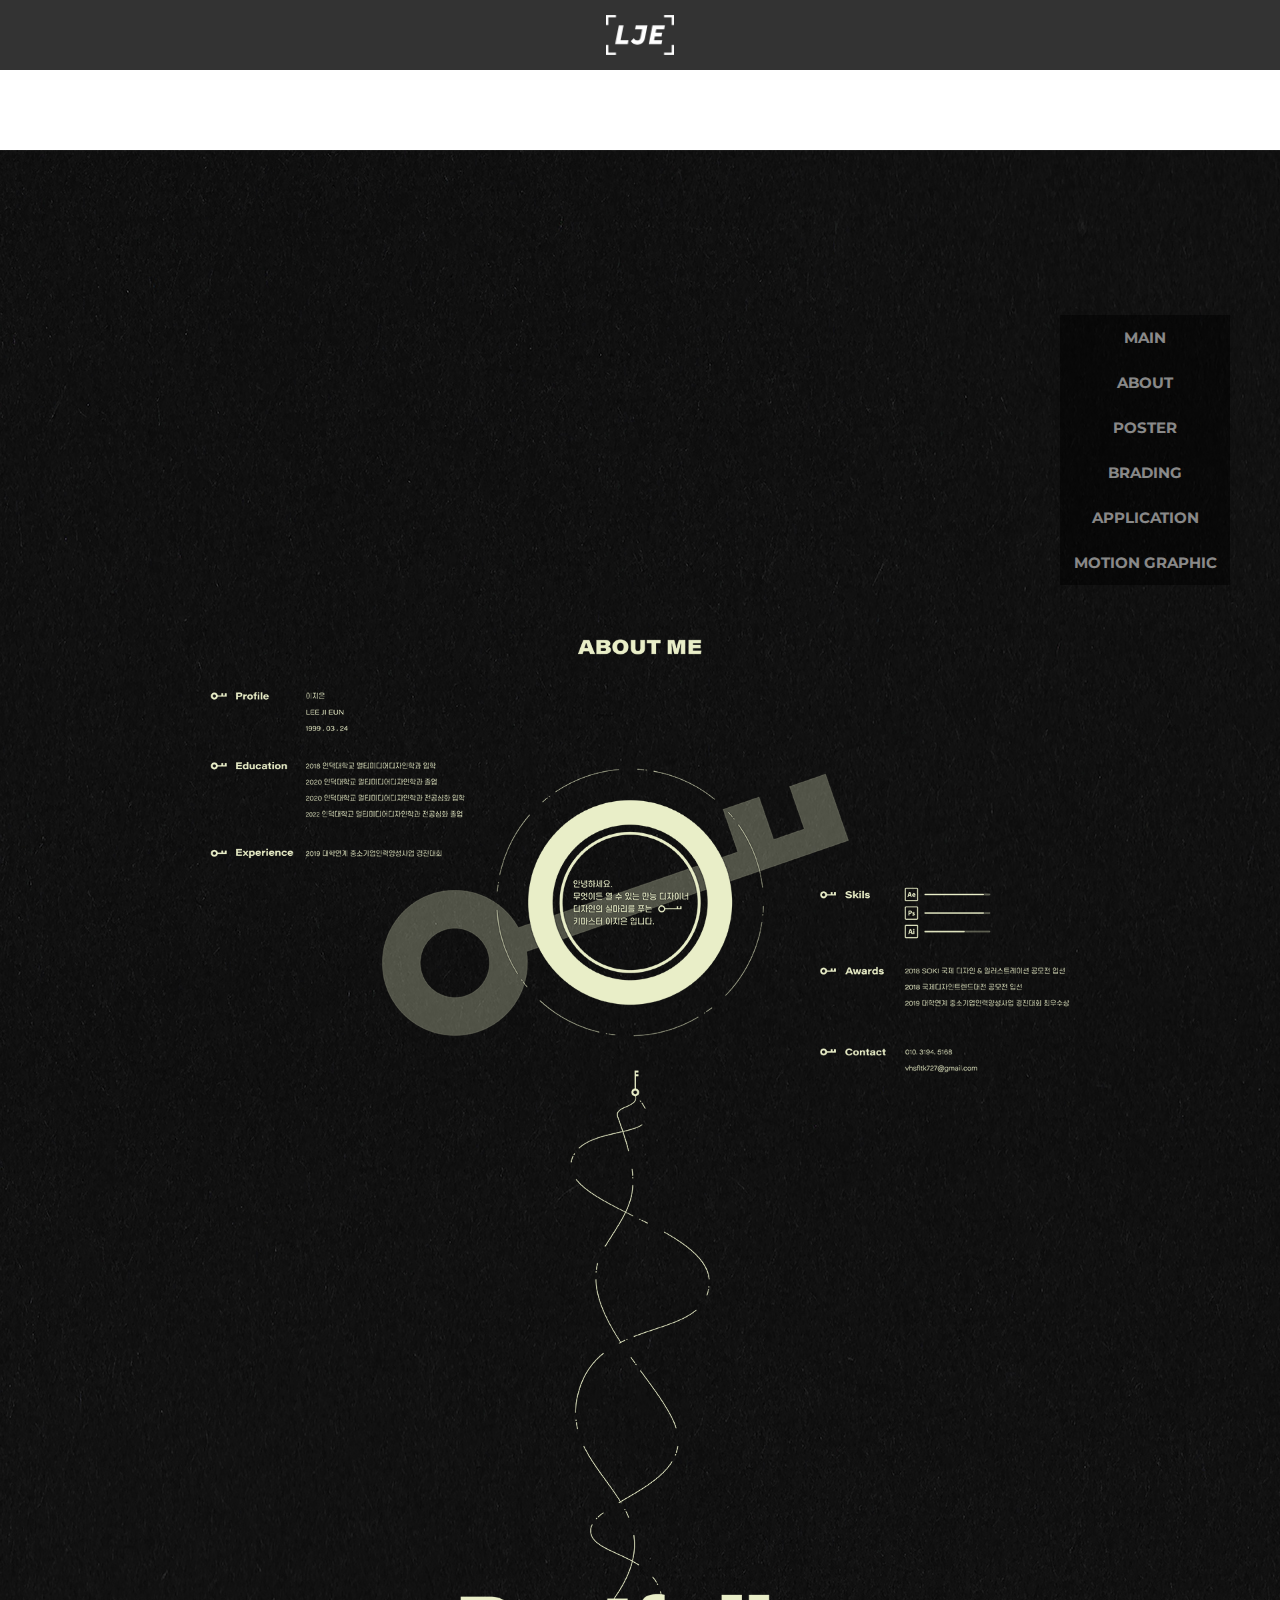
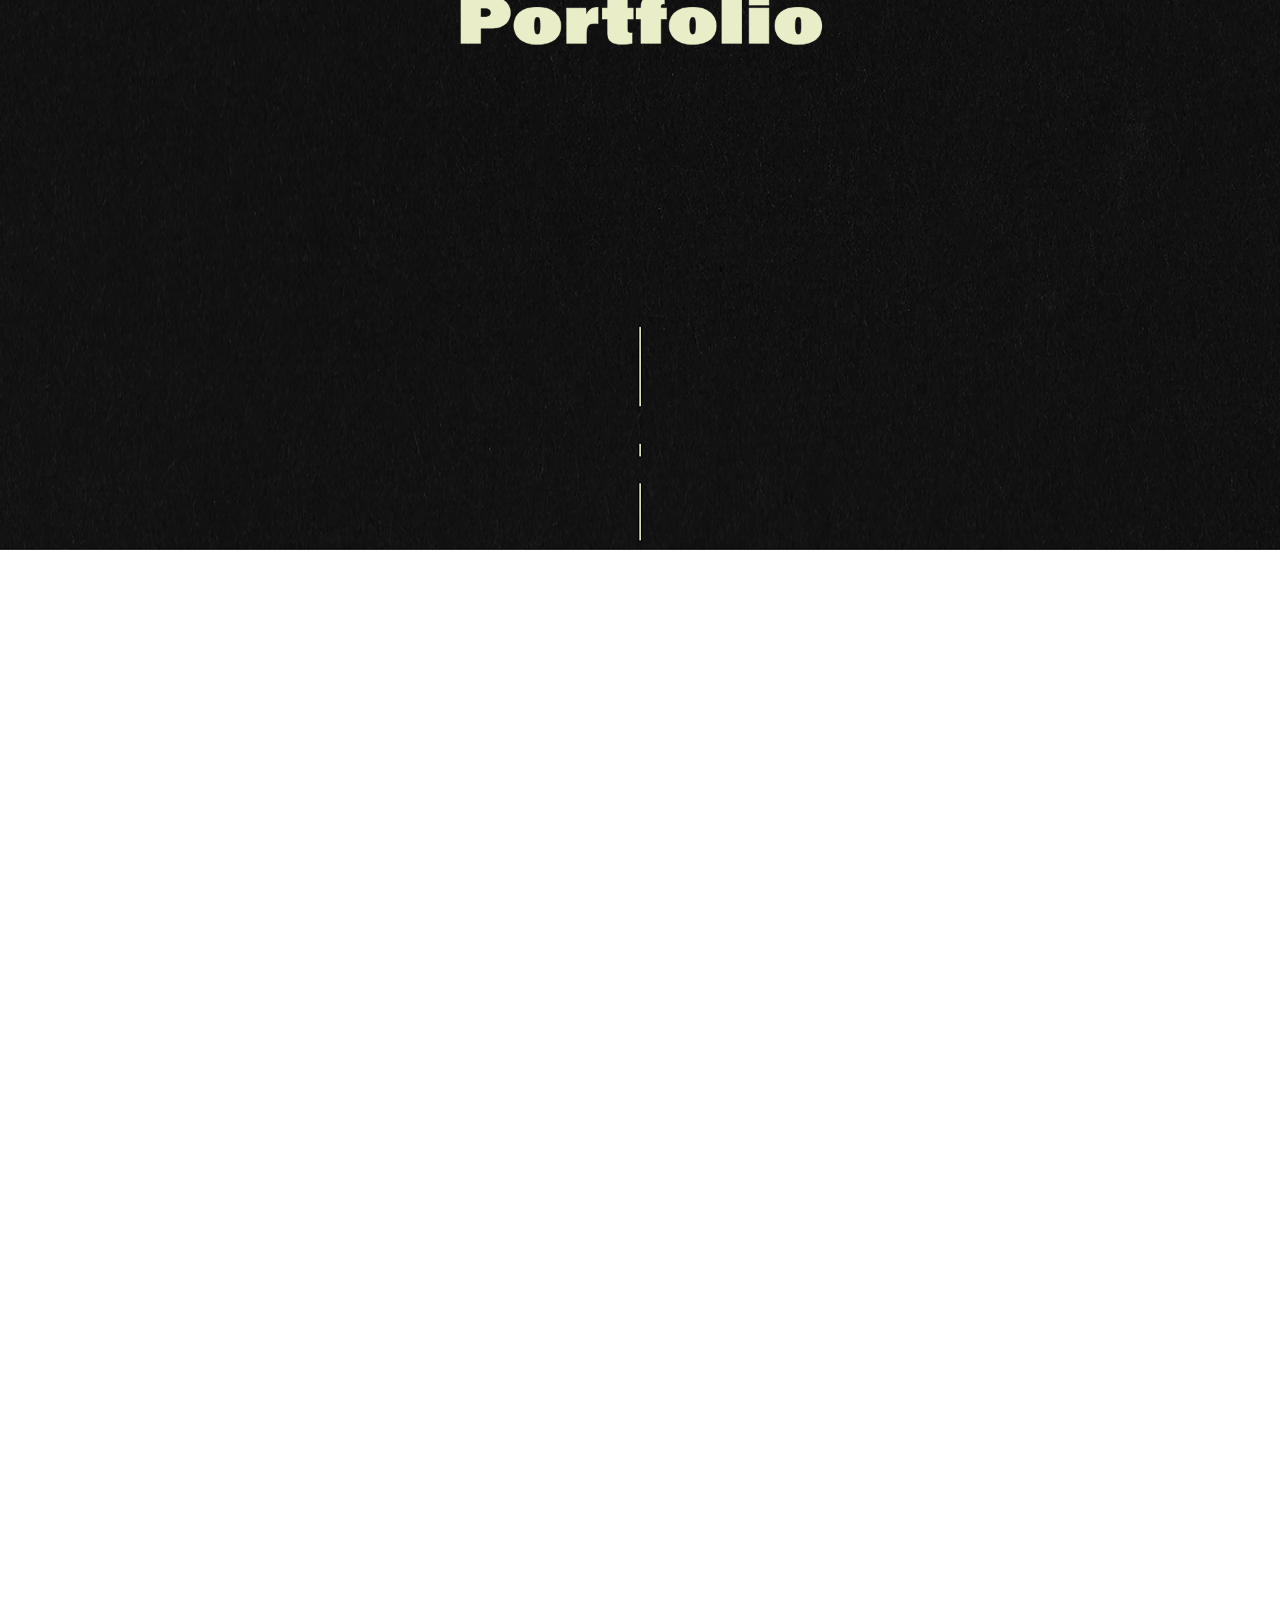
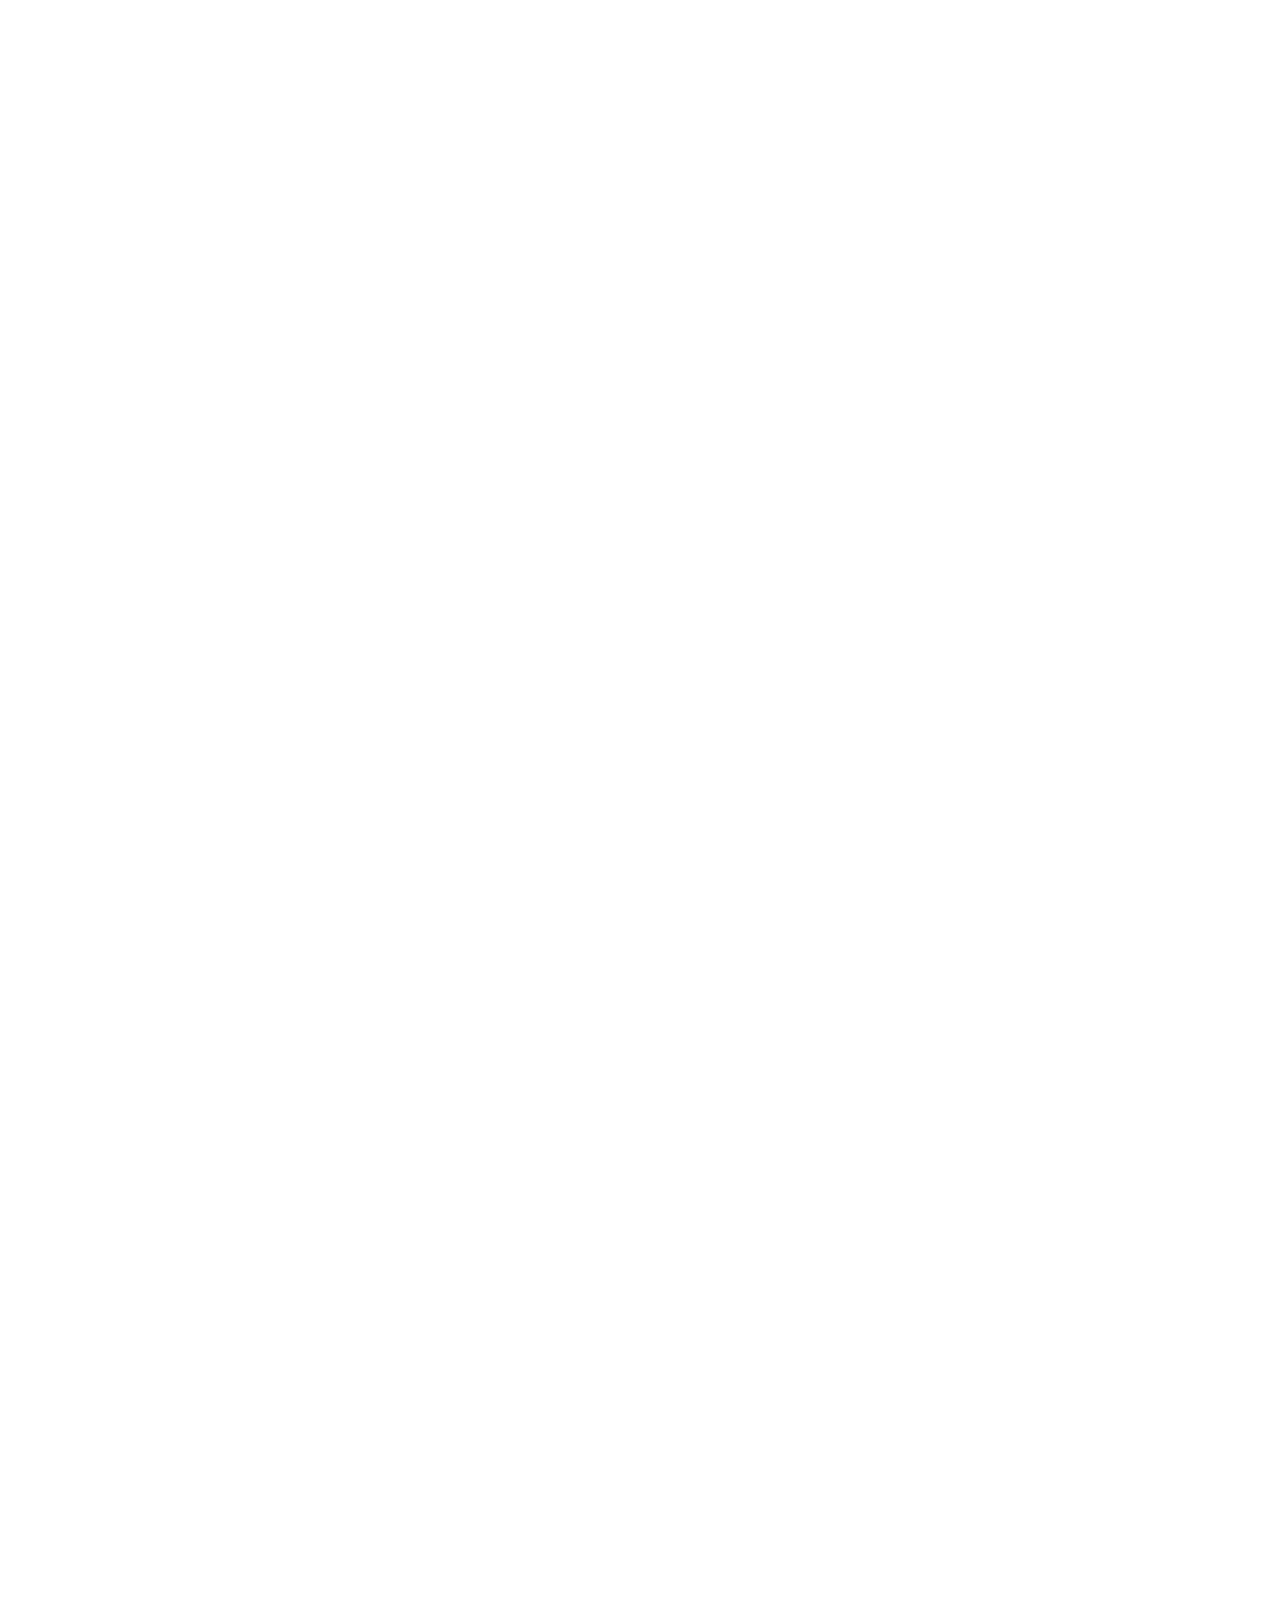
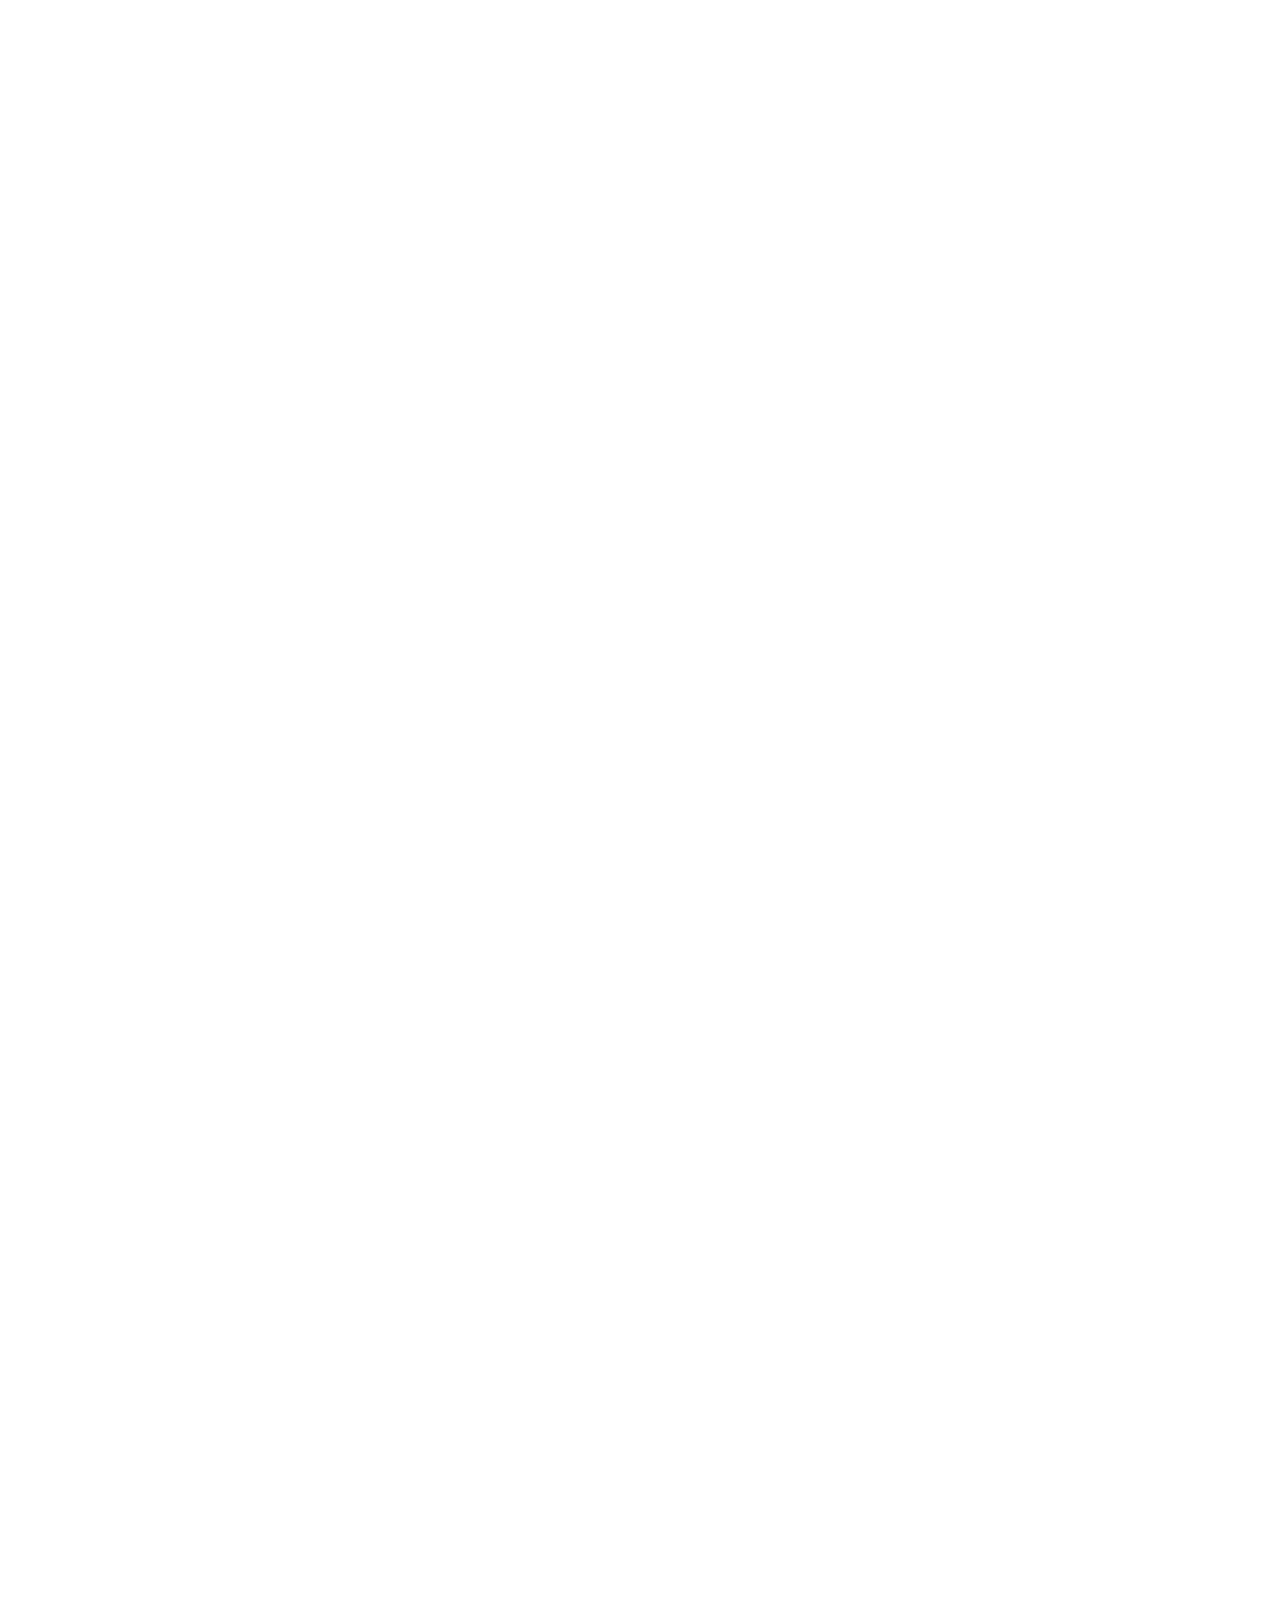
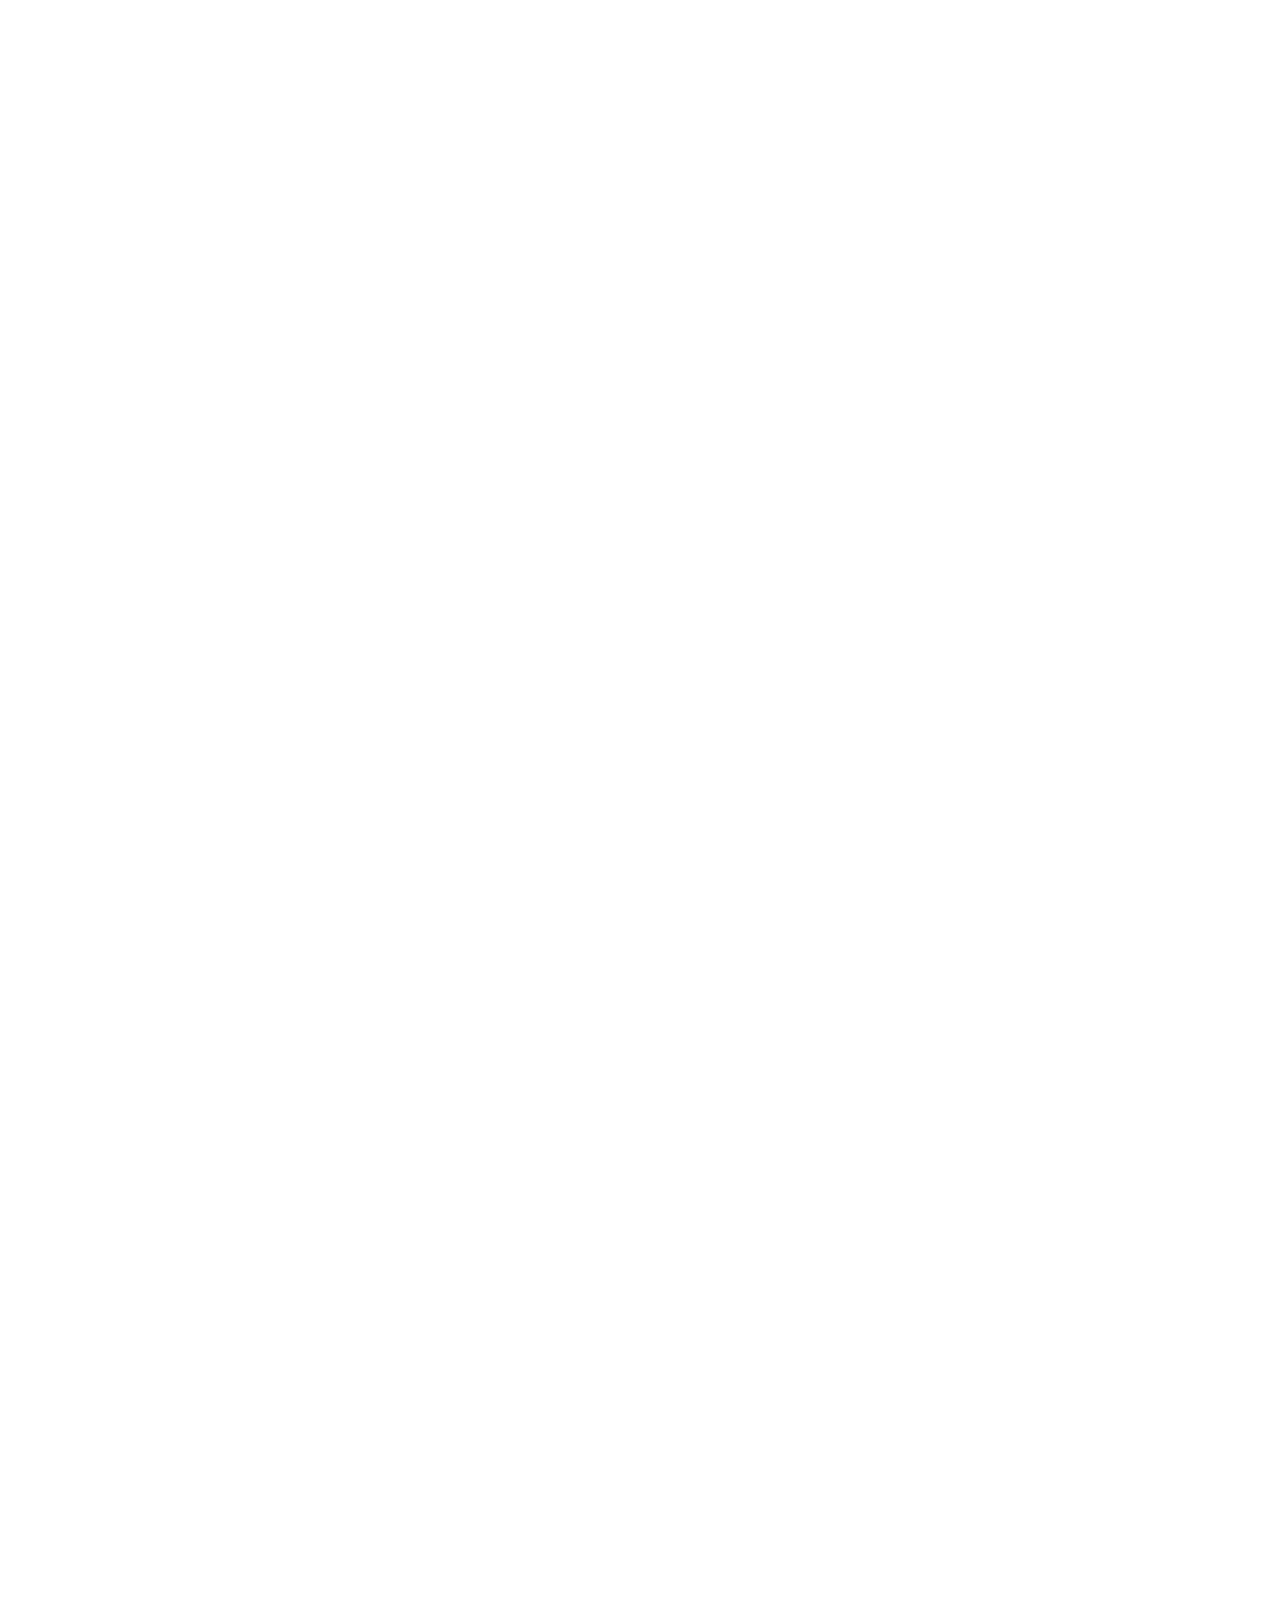
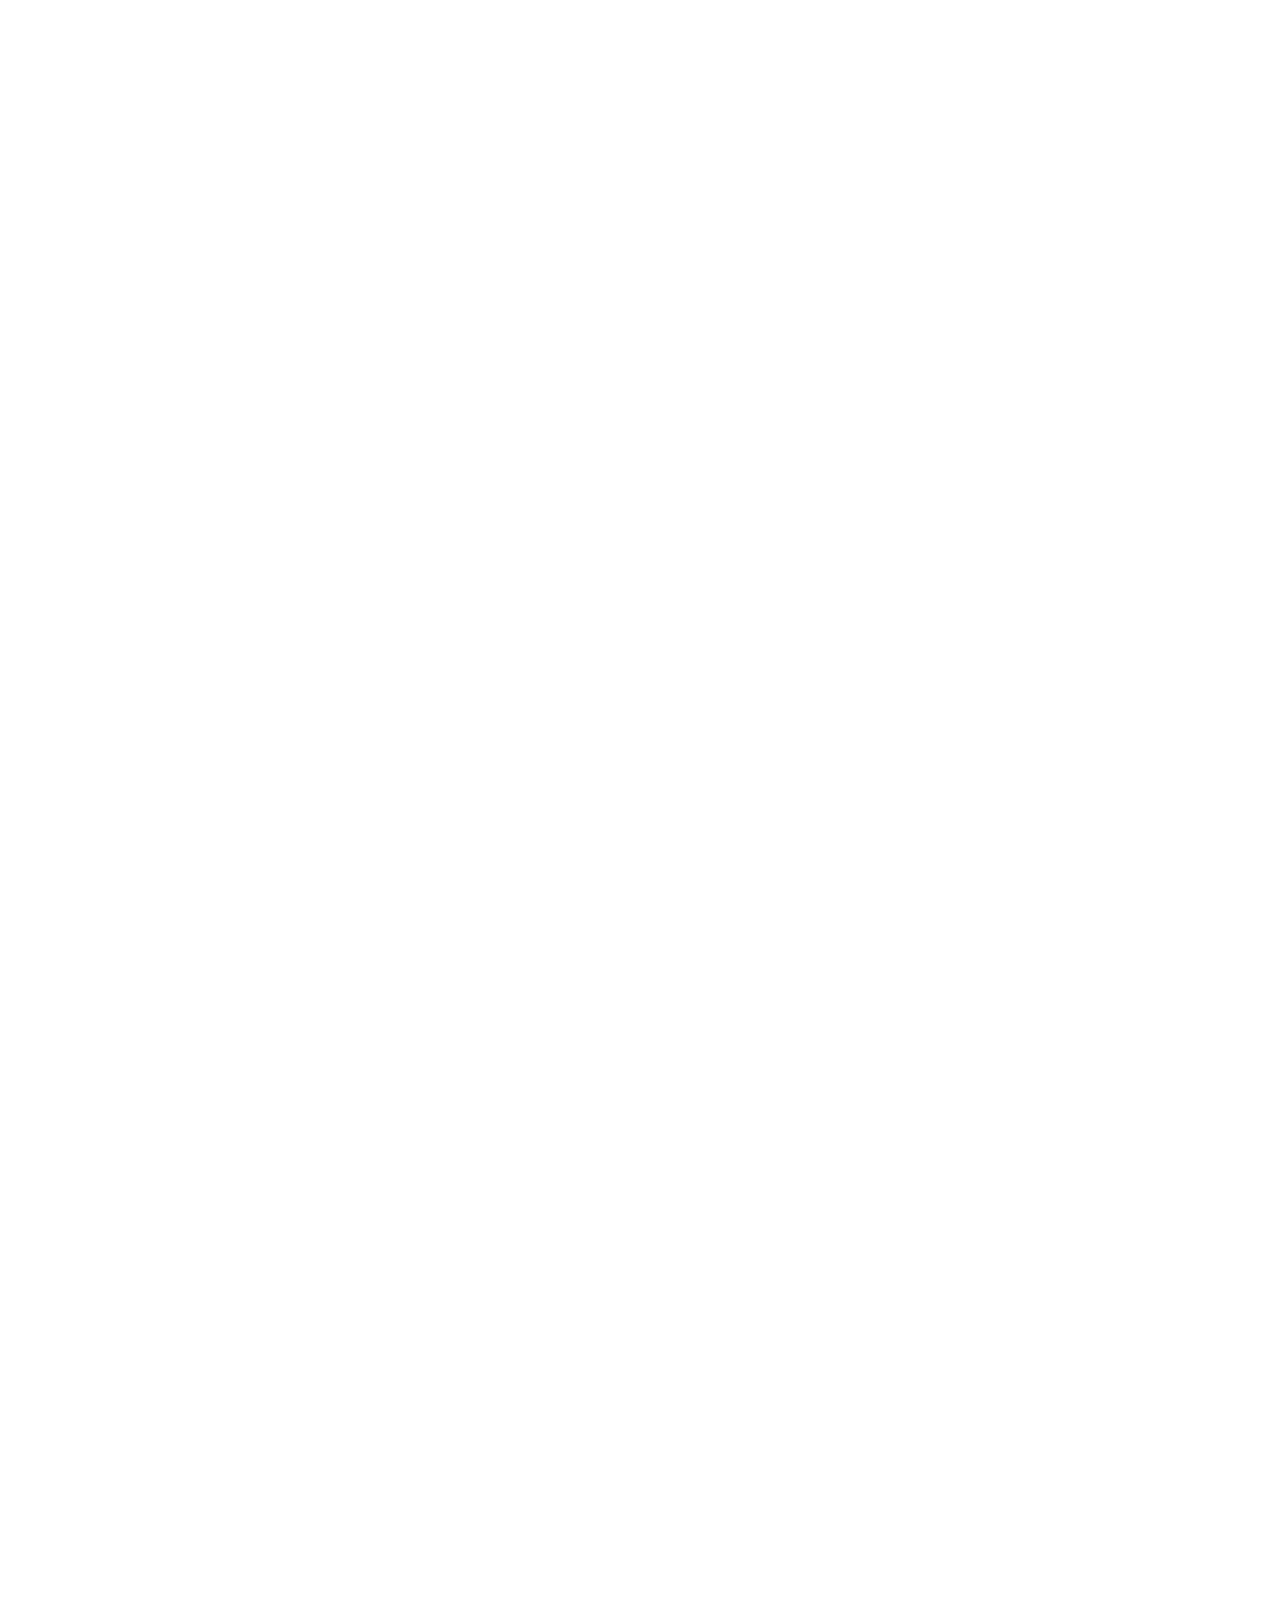
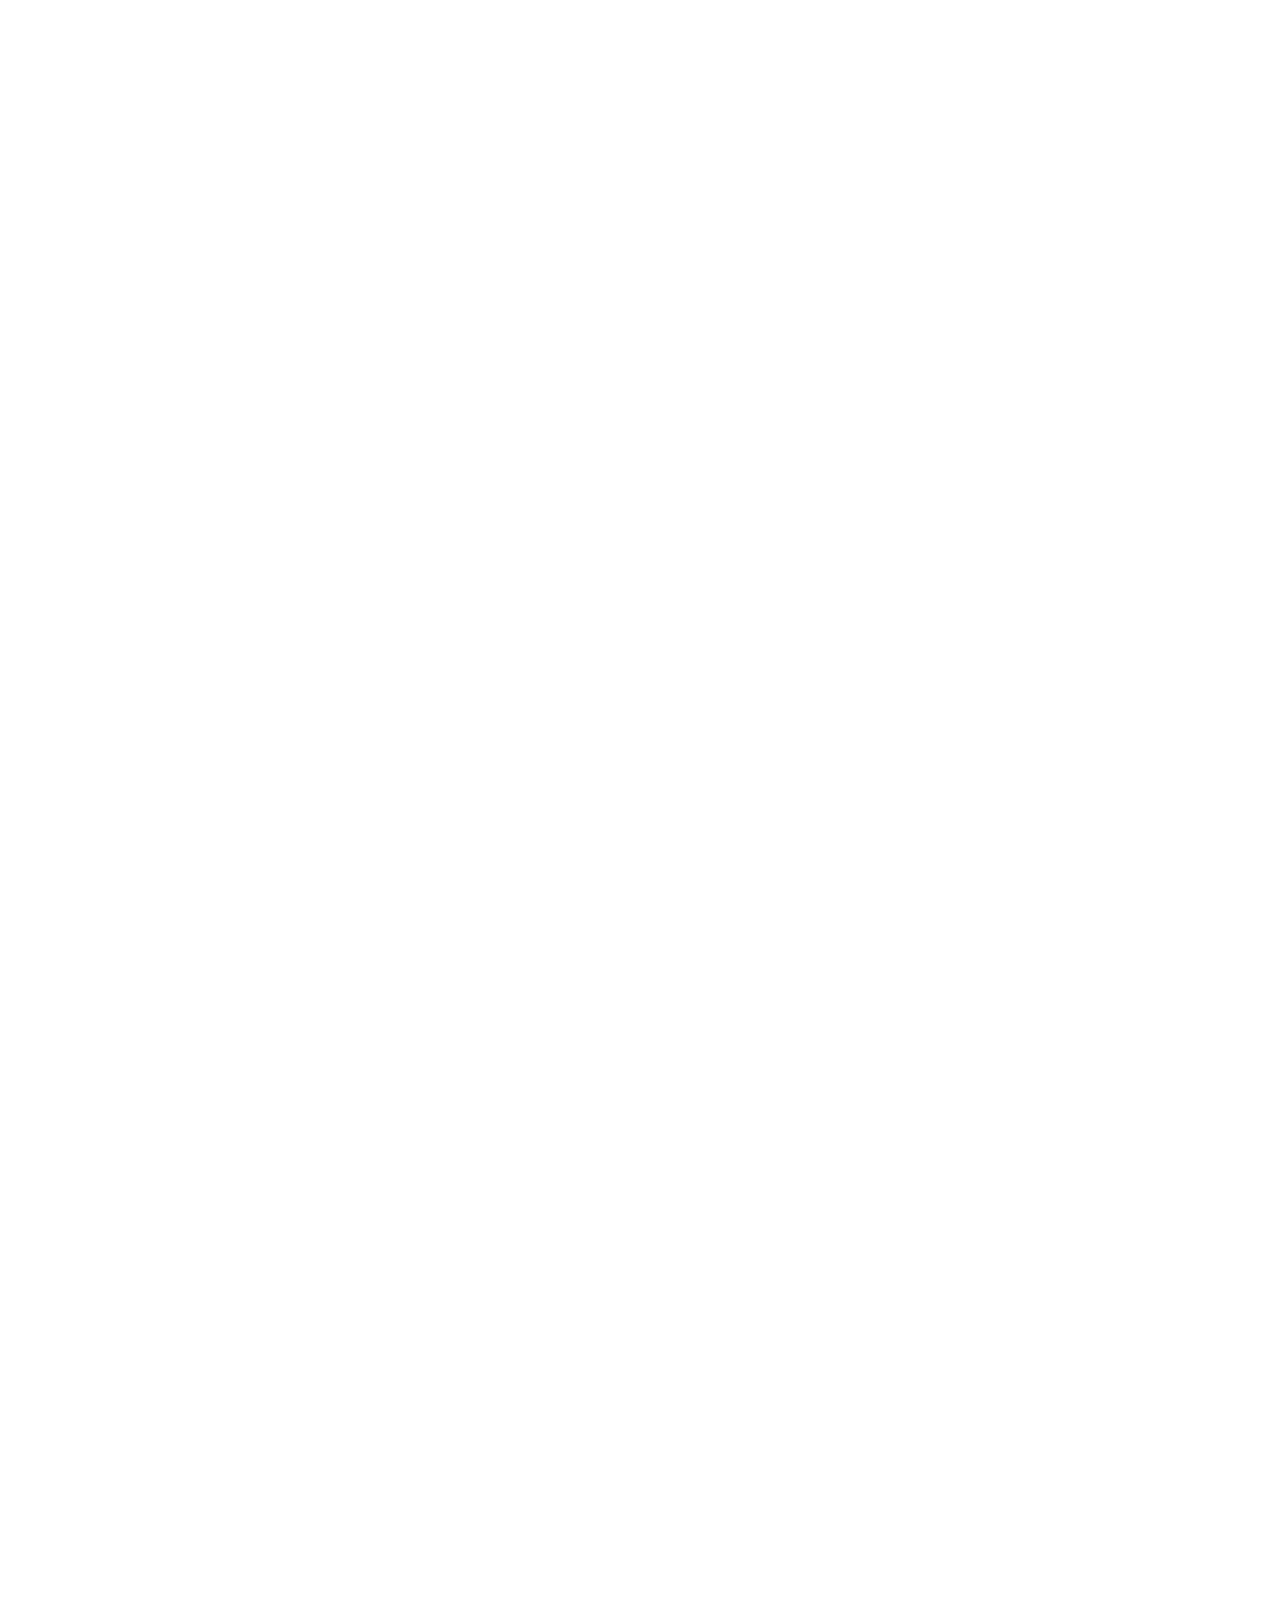
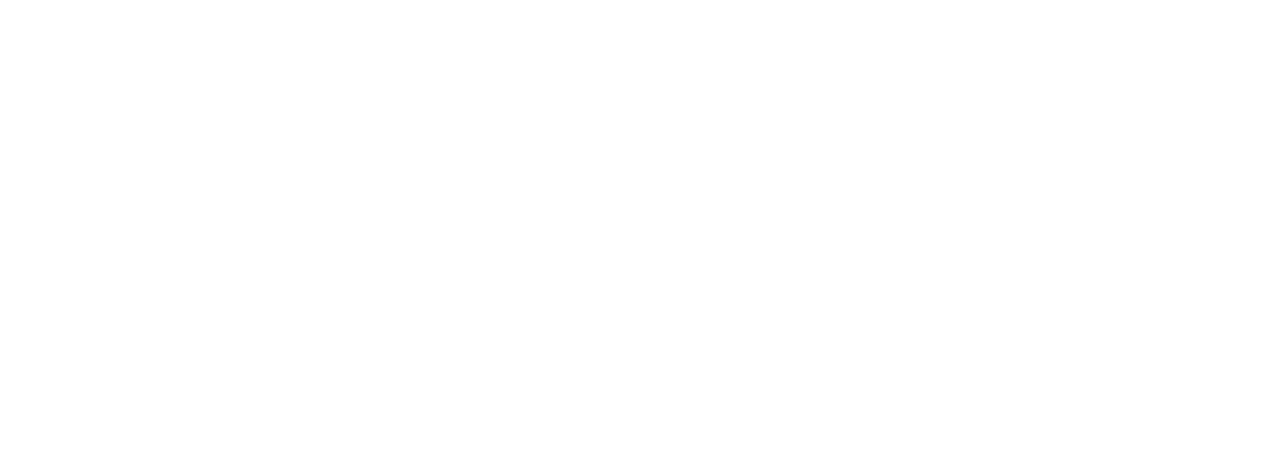
==== 2021Portfolio/index.html @ 279876c9 "Add files via upload" ====
<!DOCTYPE html>
<html lang="ko" dir="ltr">
  <head>
    <meta charset="utf-8">
    <title>Portfolio</title>
    <link rel="preconnect" href="https://fonts.googleapis.com">
<link rel="preconnect" href="https://fonts.gstatic.com" crossorigin>
<link href="https://fonts.googleapis.com/css2?family=Montserrat:wght@700&display=swap" rel="stylesheet">
  <link rel="stylesheet" href="./style.css">
    <link rel="stylesheet" href="index.css">
    <!---AOS CSS--->
    <link href="https://unpkg.com/aos@2.3.1/dist/aos.css" rel="stylesheet">
    <script src="https://unpkg.com/aos@2.3.1/dist/aos.js"></script>
    <!---AOS CSS--->
  </head>
  <body>

    <!-- partial:index.partial.html -->

    <div class="bubbles"></div>
    <div class="container">
      <div class="links">
        <ul>
          <li><a href="#cont02" data-display=>MAIN</a></li>
          <li><a href="#bg_about" data-display=>ABOUT</a></li>
          <li><a href="#bg_poster" data-display=>POSTER</a></li>
          <li><a href="#bg_bi" data-display=>BRADING</a></li>
          <li><a href="#bg_app" data-display=>APPLICATION</a></li>
          <li><a href="#bg_motion" data-display=>MOTION GRAPHIC</a></li>
        </ul>
      </div>
    </div>
    <!-- partial -->
      <script  src="./script.js"></script>

    <!--logo-->
    <div class="cont01">
      <div class="cont01_sub">
      <img class="cont01_sub" src="img/logo.png" alt="" >
      </div>
    </div>

    <!--비디오-->
    <div id="cont02">
      <video autoplay muted loop>
          <source src="img/main.mp4" type="video/mp4">
        </video>
    </div>

    <!--ABOUT BG LINE-->
    <div id="bg_about">
        <img class="about" data-aos="fade-up"
     data-aos-easing="ease-out-cubic"
     data-aos-duration="1000" src="img/about.png" alt="">
      </div>

      <!--ABOUT BG LINE-->
      <div id="bg_poster" data-aos="fade-up"
   data-aos-easing="ease-out-cubic"
   data-aos-duration="1000">
          <img class="poster" data-aos="fade-up"
       data-aos-easing="ease-out-cubic"
       data-aos-duration="1000" src="img/poster.png" alt="">
        </div>

        <!--ABOUT BG LINE-->
        <div id="bg_bi" data-aos="fade-up"
     data-aos-easing="ease-out-cubic"
     data-aos-duration="1000">
            <img class="bi" data-aos="fade-up"
         data-aos-easing="ease-out-cubic"
         data-aos-duration="1000" src="img/bi.png" alt="">
          </div>

          <!--ABOUT BG LINE-->
          <div id="bg_app" data-aos="fade-up"
       data-aos-easing="ease-out-cubic"
       data-aos-duration="1000">
              <img class="app" data-aos="fade-up"
           data-aos-easing="ease-out-cubic"
           data-aos-duration="1000" src="img/app.png" alt="">
            </div>

            <!--ABOUT BG LINE-->
            <div id="bg_motion" data-aos="fade-up"
         data-aos-easing="ease-out-cubic"
         data-aos-duration="1000">
              <div class="motion" data-aos="fade-up"
           data-aos-easing="ease-out-cubic"
           data-aos-duration="1000">
                <img src="img/motion.png" alt="">
              </div>
              <!-- -->
              <div class="youtube_1" data-aos="fade-up"
           data-aos-easing="ease-out-cubic"
           data-aos-duration="1000">
                <iframe class="youtube_1" name="ifrm" src="https://www.youtube.com/embed/Wk9iyfcUJS0" frameborder="0"
                width="560" height="315" marginwidth="0" marginheight="0">
                </iframe>
              </div>

              <!-- -->
              <div class="youtube_2" data-aos="fade-up"
           data-aos-easing="ease-out-cubic"
           data-aos-duration="1000">
                <iframe class="youtube_2" name="ifrm" src="https://www.youtube.com/embed/HBI1pmUvPnI" frameborder="0"
                width="560" height="315" marginwidth="0" marginheight="0">
                </iframe>
              </div>

              <!-- -->
              <div class="youtube_3" data-aos="fade-up"
           data-aos-easing="ease-out-cubic"
           data-aos-duration="1000">
                <iframe class="youtube_3" name="ifrm" src="https://www.youtube.com/embed/vb5wtyVxX_4" frameborder="0"
                width="560" height="315" marginwidth="0" marginheight="0">
                </iframe>
              </div>
            </div>

            <!---AOS스크립트--->
            <script src="aos.js"></script>
            <script>
              AOS.init({
                easing: 'ease-in-out-sine'
              });
            </script>
            <!---AOS스크립트--->

  </body>
</html>
---- 2021Portfolio/index.css ----
*{margin: 0;padding: 0;text-decoration: none;list-style: none;}

html{
  scroll-behavior: smooth;
}

::-webkit-scrollbar {
  width: 10px;
}

::-webkit-scrollbar-track {
  background: #272727;
}

body{object-fit: contain;
  overflow-x: hidden;
  overflow-y: auto;
}

::-webkit-scrollbar-thumb {
  background: linear-gradient(#D3CCE3, #E9E4F0);
}

ul{
    list-style-type: none;
    margin: 0;
    padding: 0;
    width: 170px;
    background-color: #000000;
    opacity: 50%;
}
li a{
    display: block;
    color: #FFF;
    padding: 15px 10px;
    text-decoration: none;
}
li a.active{
    background-color: #4CAF50;
    color: white;
}
li a:hover:not(.active){
    background-color: #555;
    color: white;
}

.container{
  max-width: 200px;
  width: 300px;
  margin: auto;
  padding: 0px;
  margin: 0px;
  background color: #222;
  background-size: 500px;
  font-family: 'Montserrat', sans-serif;
  height: 100%;
  display: flex;
  justify-content: center;
  align-items: center;
  float: right;
  position: absolute;
  top: center;
  right: 20px;
  position: fixed;
  z-index: 999;
}

.links{
  font-size: 15px;
  font-weight: bolder;
  text-transform: uppercase;
  text-align: center;
  line-height: 1em;
  white-space: nowrap;
  width: 100%;
  -webkit-transform: translate3D(0, 0, 0);
          transform: translate3D(0, 0, 0);
}

.link{
  position: relative;
  height: 2em;
  line-height: 0.9em;
  width: 0%;
  border-top: 0.05em solid transparent;
  transition: all 0.5s ease-in-out;
}

.link:hover, .link.demo{
  border-top: 0.05em solid GOLD;
  cursor: pointer;
  width: 100%;
}

.link:after, .link:before{
  content: attr(data-display);
  position: absolute;
  top: 0em;
  left: 1em;
  width: auto;
  height: 1em;
  -webkit-transform: translateY(-50%);
          transform: translateY(-50%);
  transition: all 0.25s ease-in-out;
  overflow: hidden;
  color: transparent;
}

.link:before{
  text-shadow: 0px 0.5em #cdcdcd;
  top: -0.45em;
}

.link:after{
  top: 0.5em;
  text-shadow: 0px -0.5em #cdcdcd;
}

.link:hover:before,
.link.demo:before{
  text-shadow: 0px 0.5em GOLD;
  left: 1.25em;
}

.link:hover:after,
.link.demo:after{
  text-shadow: 0px -0.5em GOLD;
  left: 0.75em;
}


.cont01{
  object-fit: contain;
  width: 100%;
  height: 70px;
  background-color: black;
  opacity: 80%;
  background-position: center;
  z-index: 1000;
  position: fixed;
  display: flex;
  justify-content: center;
  align-items: center;
}
.cont01_sub{
  object-fit: contain;
  height: 40px;
  display: flex;
  justify-content: center;
  align-items: center;
}

#cont02{
  width: 100%;
  height: 100%;
  font-size: 0;
}
#cont02 video{
  width: 100%;
  height: auto;
}

#cont03{
  width: 100%;
  height: 11320px;
  background-image: url('img/bg.gif');
  background-position: center;
  display: flex;
  justify-content: center;
  align-items: center;
  object-fit: contain;
  position: relative;
  z-index: 999;
}

#bg_about{
  width: 100%;
  height: 2000px;
  background-image: url('img/about_bg_origin.jpg');
  background-repeat: no-repeat;
  background-position: center;
  background-size: cover;
  object-fit: contain;
  display: flex;
  justify-content: center;
  align-items: center;
}
.about{
  position: relative;
  top: 0px;
  width: 100%;
  height: 2000px;
  display: flex;
  justify-content: center;
  align-items: center;
  object-fit: contain;
}

#bg_poster{
  width: 100%;
  height: 1700px;
  background-image: url('img/poster_bg_origin.jpg');
  background-repeat: no-repeat;
  background-position: center;
  background-size: cover;
  object-fit: contain;
  display: flex;
  justify-content: center;
  align-items: center;
}
.poster{
  position: relative;
  top: 0px;
  width: 100%;
  height: 1700px;
  display: flex;
  justify-content: center;
  align-items: center;
  object-fit: contain;
}

#bg_bi{
  width: 100%;
  height: 2200px;
  background-image: url('img/bi_bg_origin.jpg');
  background-repeat: no-repeat;
  background-position: center;
  background-size: cover;
  object-fit: contain;
  display: flex;
  justify-content: center;
  align-items: center;
}
.bi{
  position: relative;
  top: 0px;
  width: 100%;
  height: 2200px;
  display: flex;
  justify-content: center;
  align-items: center;
  object-fit: contain;
}

#bg_app{
  width: 100%;
  height: 1920px;
  background-image: url('img/app_bg_origin.jpg');
  background-repeat: no-repeat;
  background-position: center;
  background-size: cover;
  object-fit: contain;
  display: flex;
  justify-content: center;
  align-items: center;
}
.app{
  position: relative;
  top: 0px;
  width: 100%;
  height: 1920px;
  display: flex;
  justify-content: center;
  align-items: center;
  object-fit: contain;
}

#bg_motion{
  width: 100%;
  height: 3500px;
  background-image: url('img/motion_bg_origin.jpg');
  background-repeat: no-repeat;
  background-position: center;
  background-size: cover;
  object-fit: contain;
  display: flex;
  justify-content: center;
  align-items: center;
}
.motion{
  position: relative;
  top: 0px;
  width: 100%;
  height: 3500px;
  display: flex;
  justify-content: center;
  align-items: center;
  object-fit: contain;
}

.youtube_1{
  object-fit: contain;
  width: 504px;
  height: 283.5px;
  position: absolute;
  top: 485px;
  left: 240px;
  display: flex;
  justify-content: center;
  align-items: center;
}

.youtube_2{
  object-fit: contain;
  width: 504px;
  height: 283.5px;
  position: absolute;
  top: 750px;
  left: 470px;
  display: flex;
  justify-content: center;
  align-items: center;
}

.youtube_3{
  object-fit: contain;
  width: 504px;
  height: 283.5px;
  position: absolute;
  top: 1013px;
  left: 240px;
  display: flex;
  justify-content: center;
  align-items: center;
}
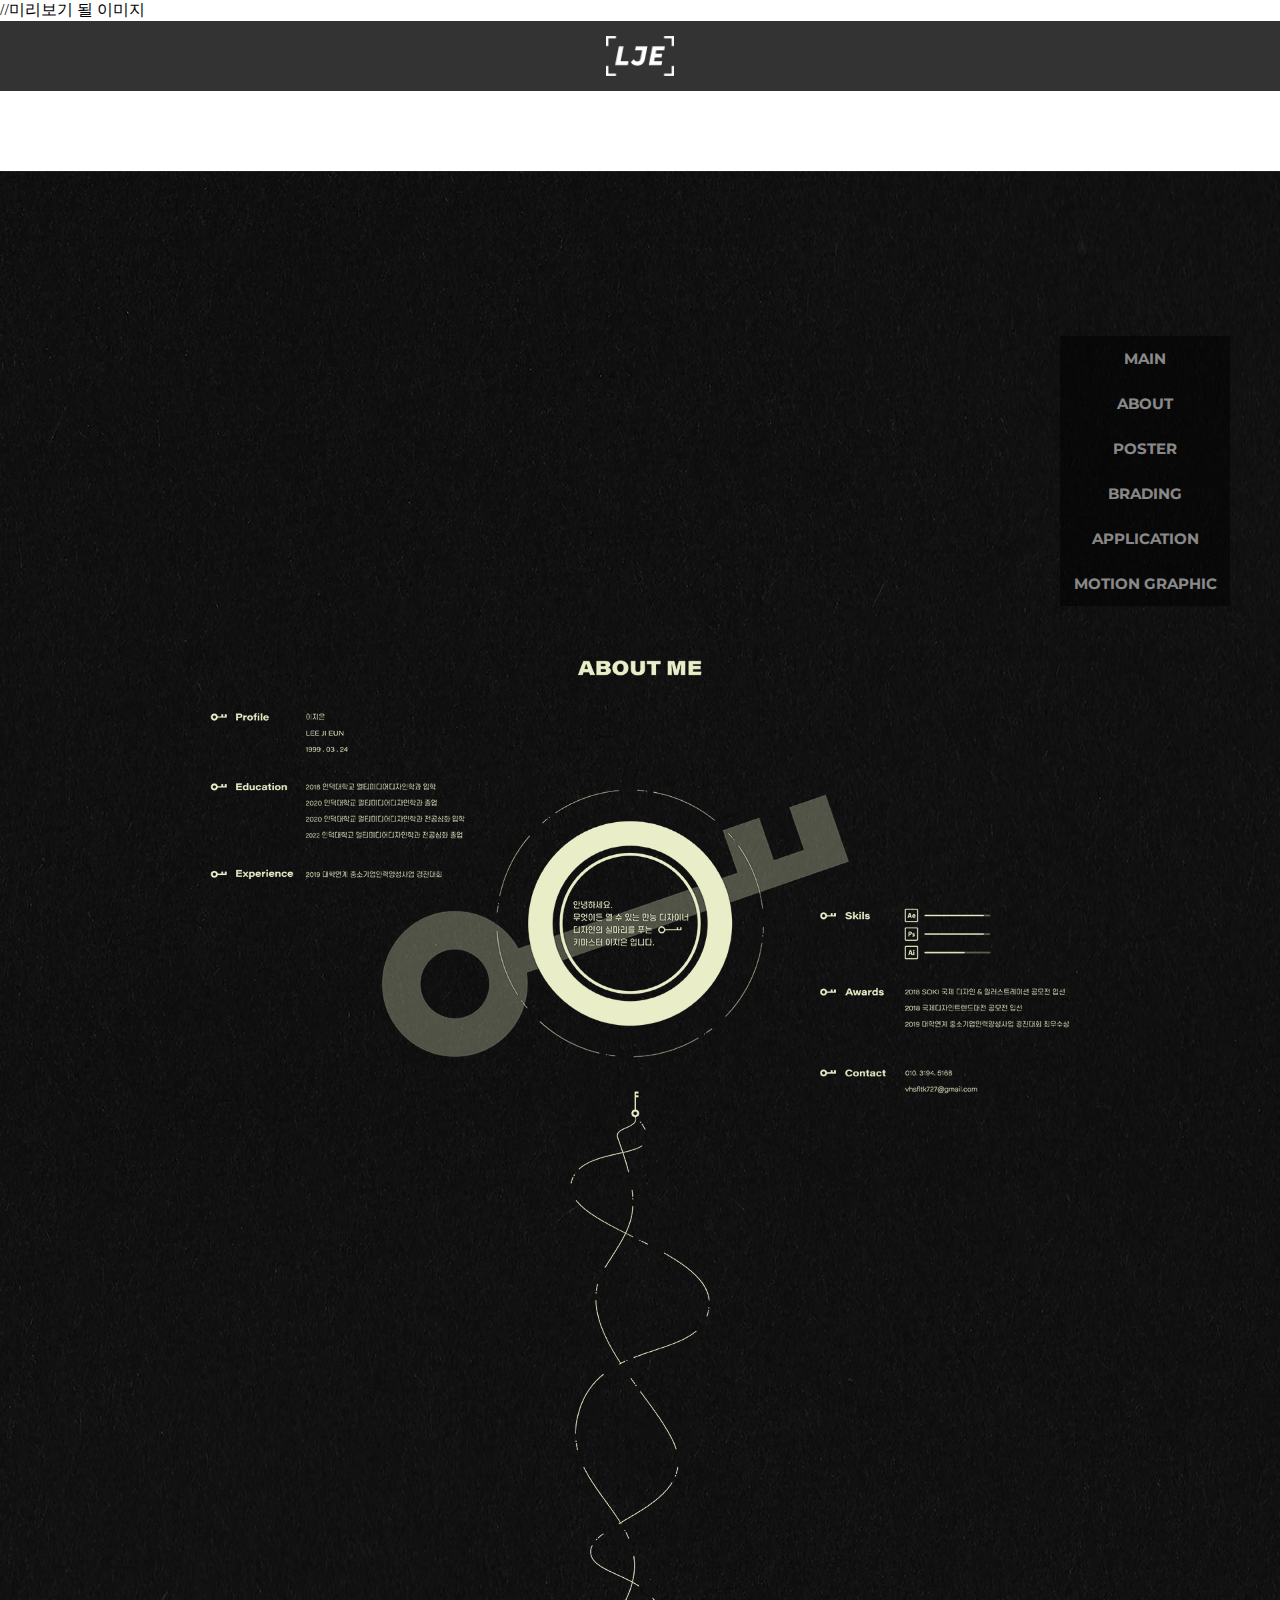
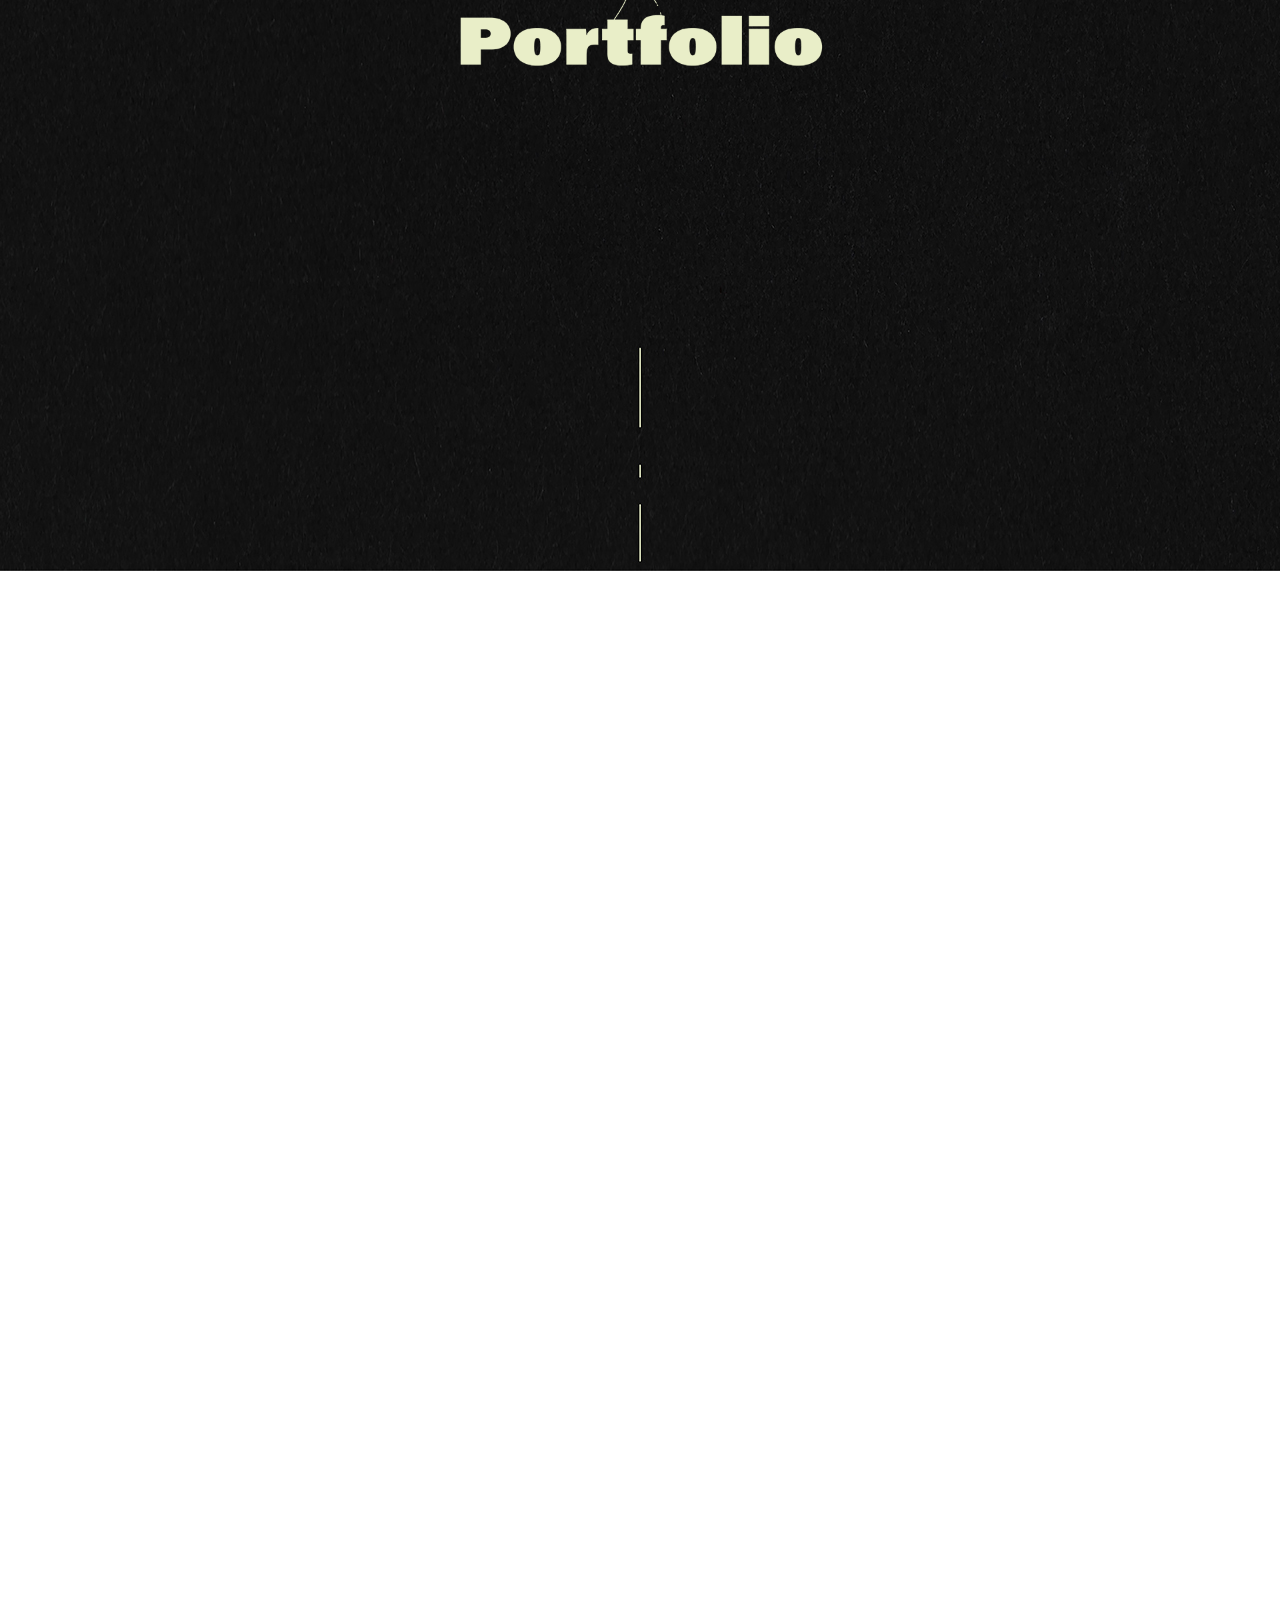
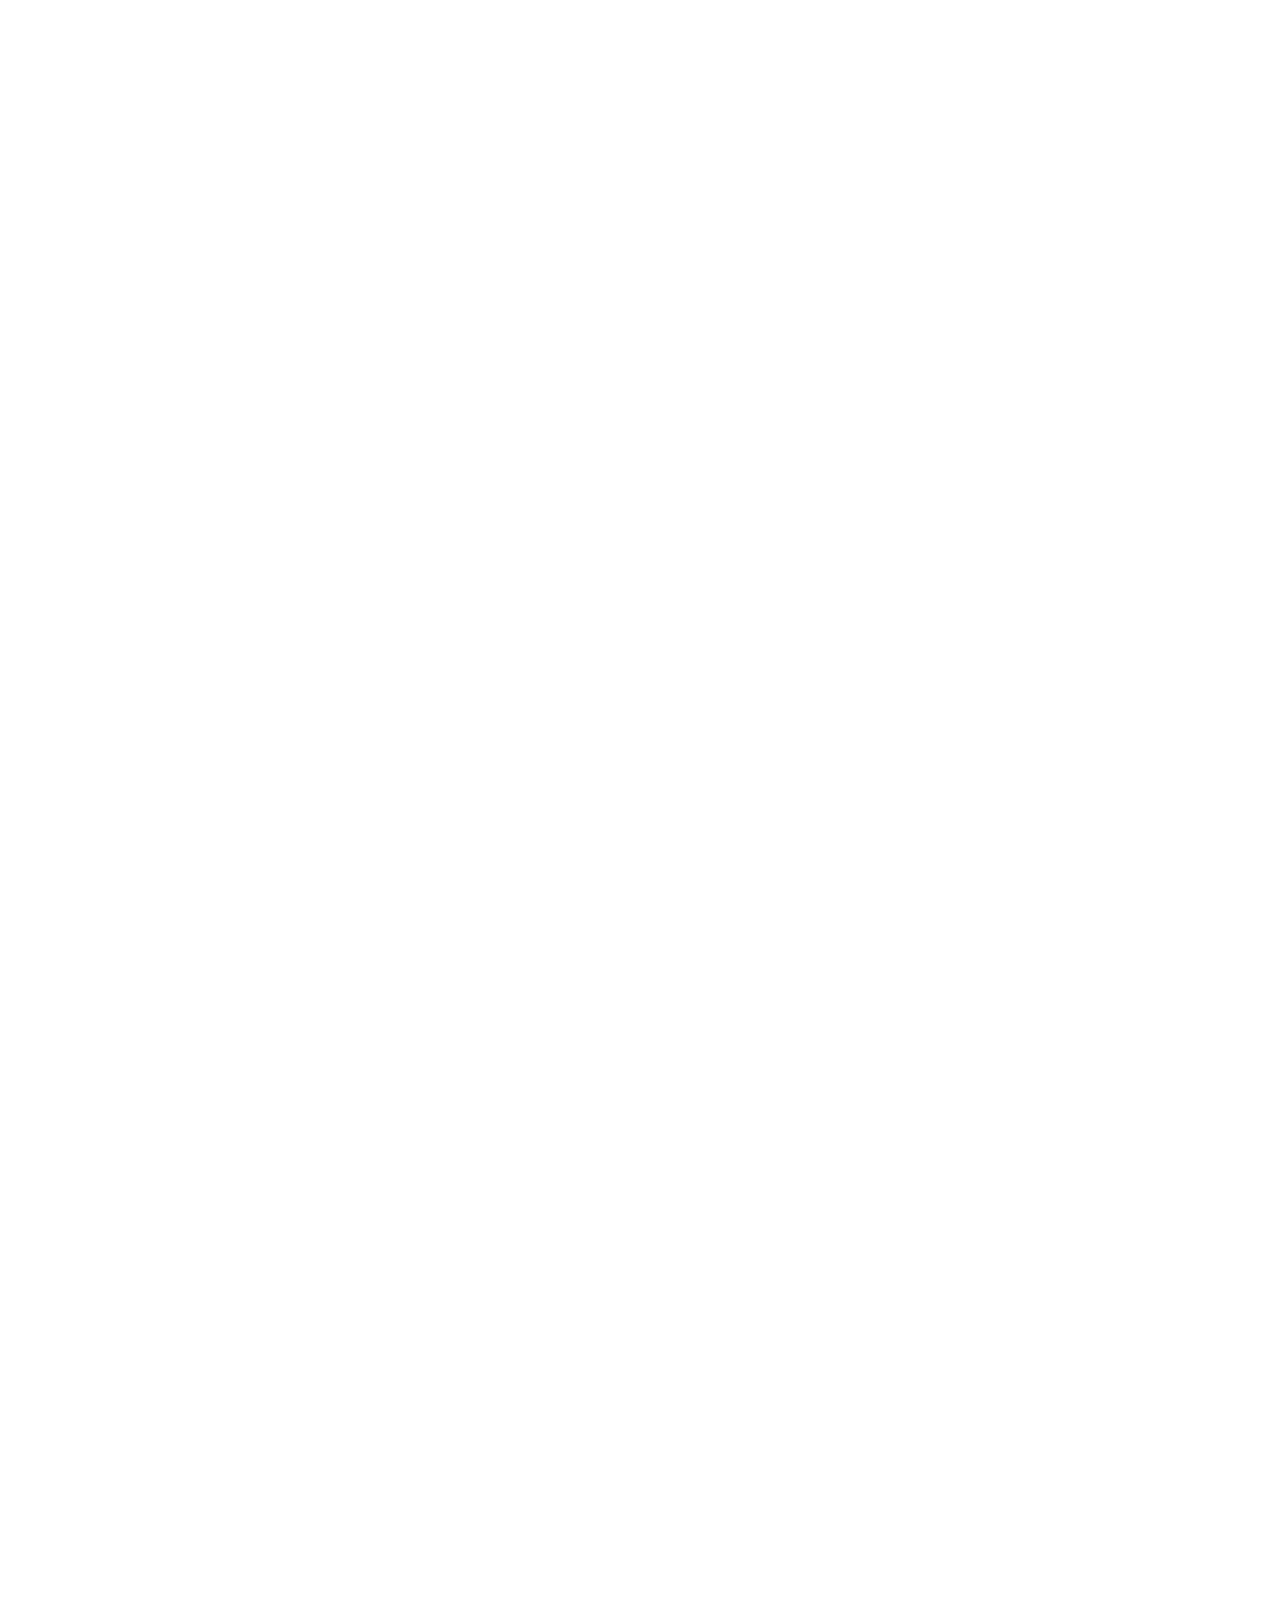
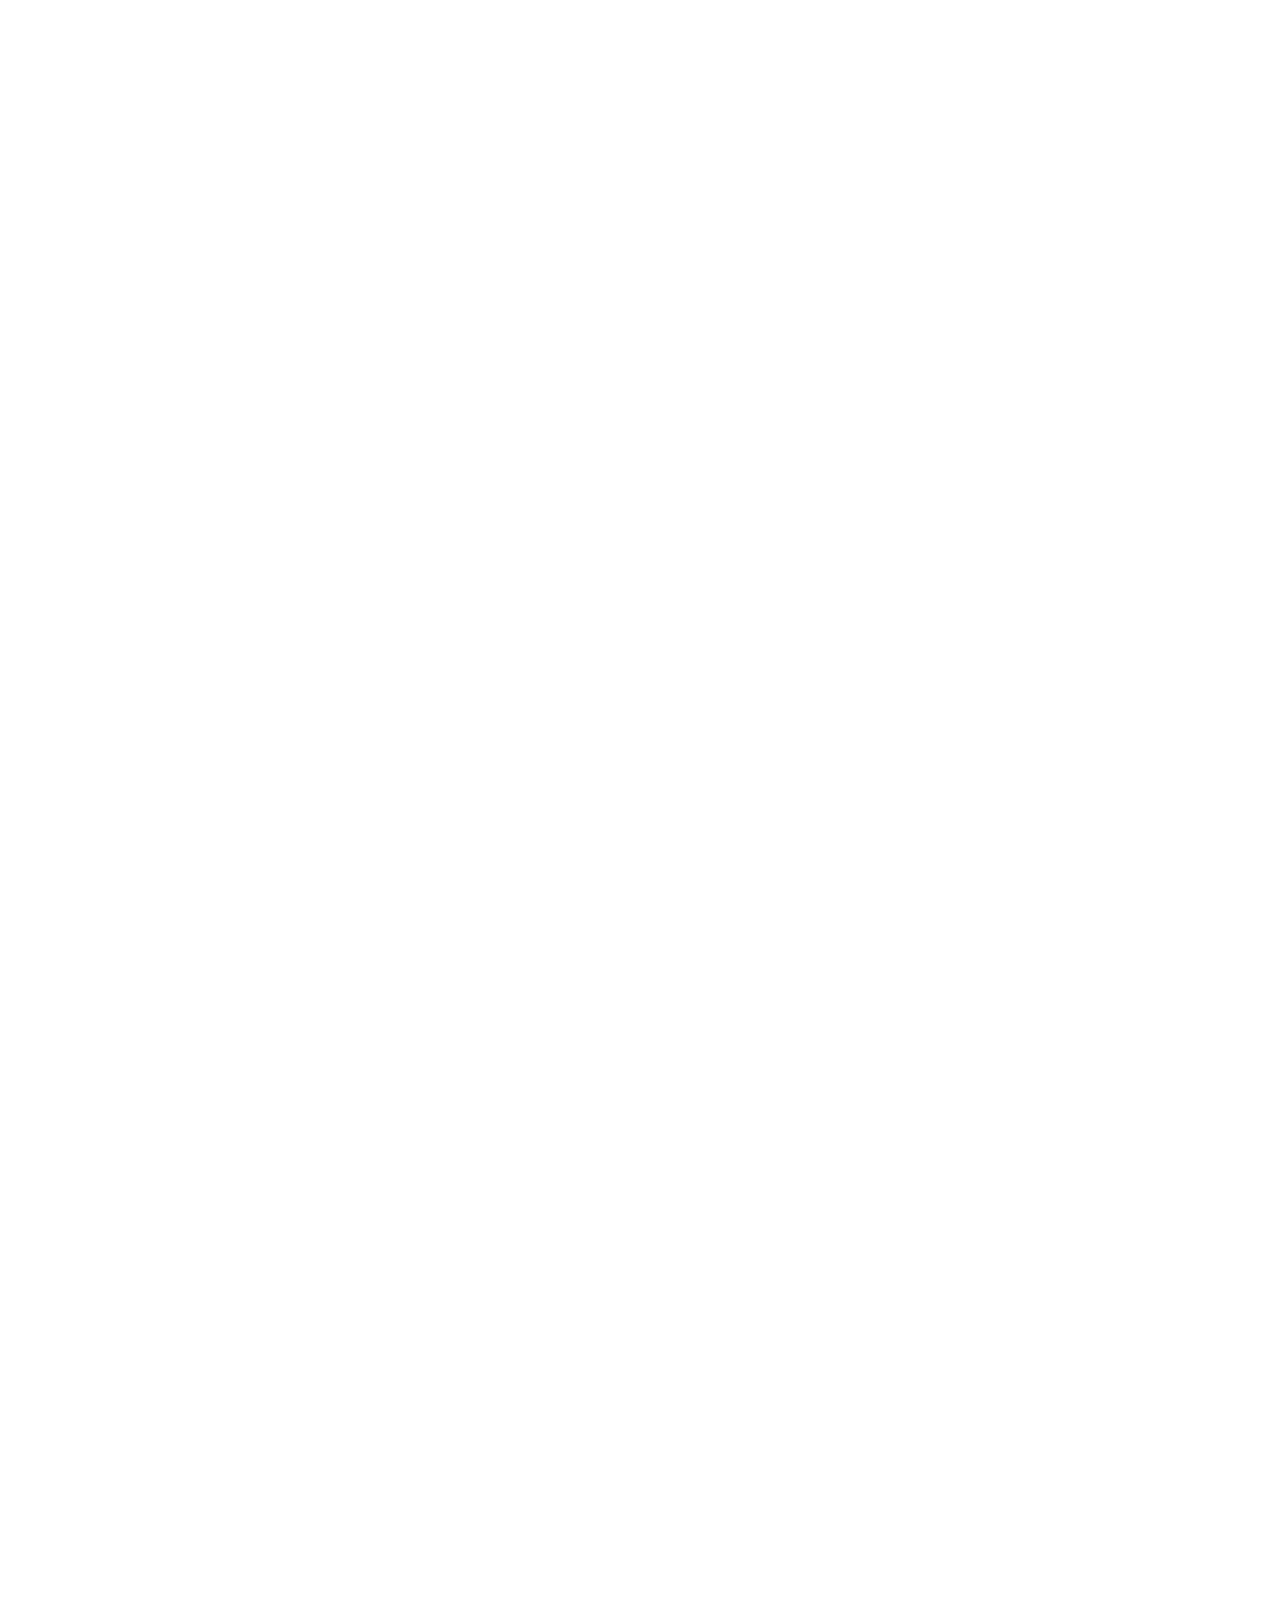
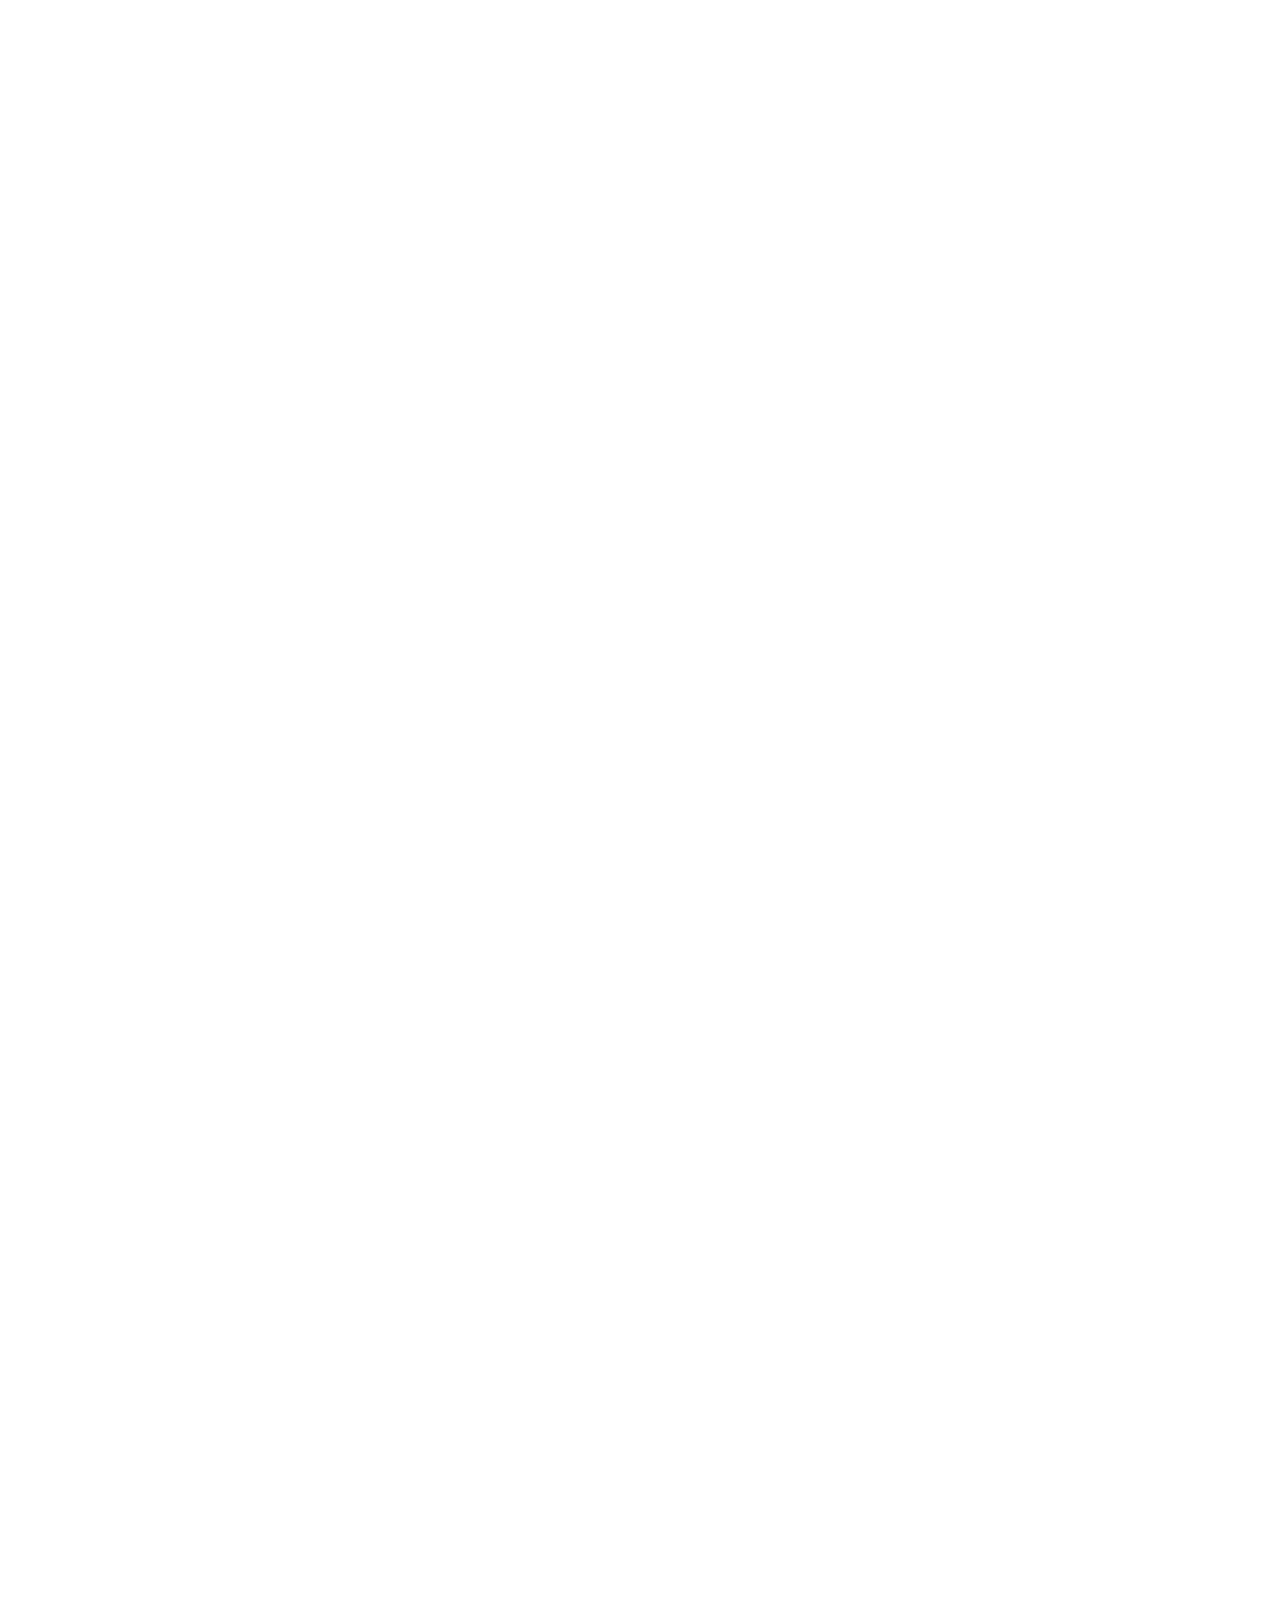
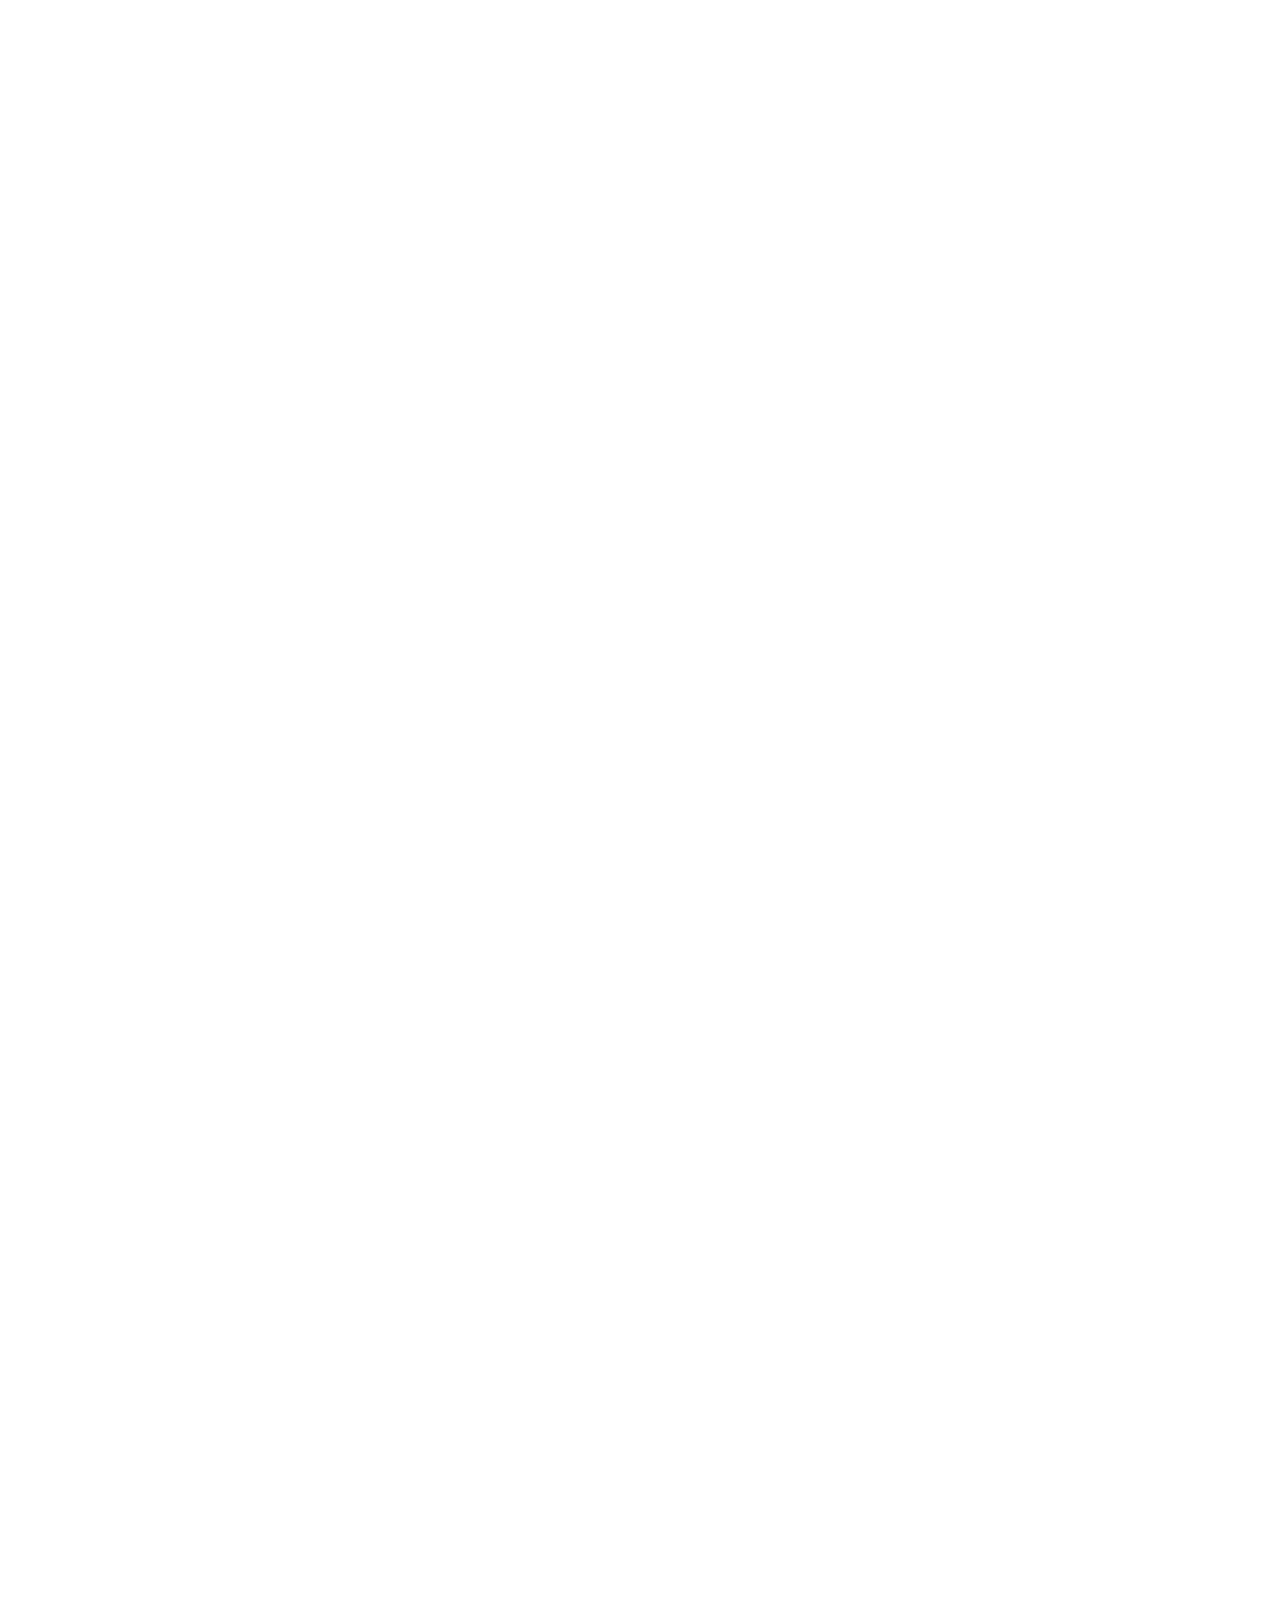
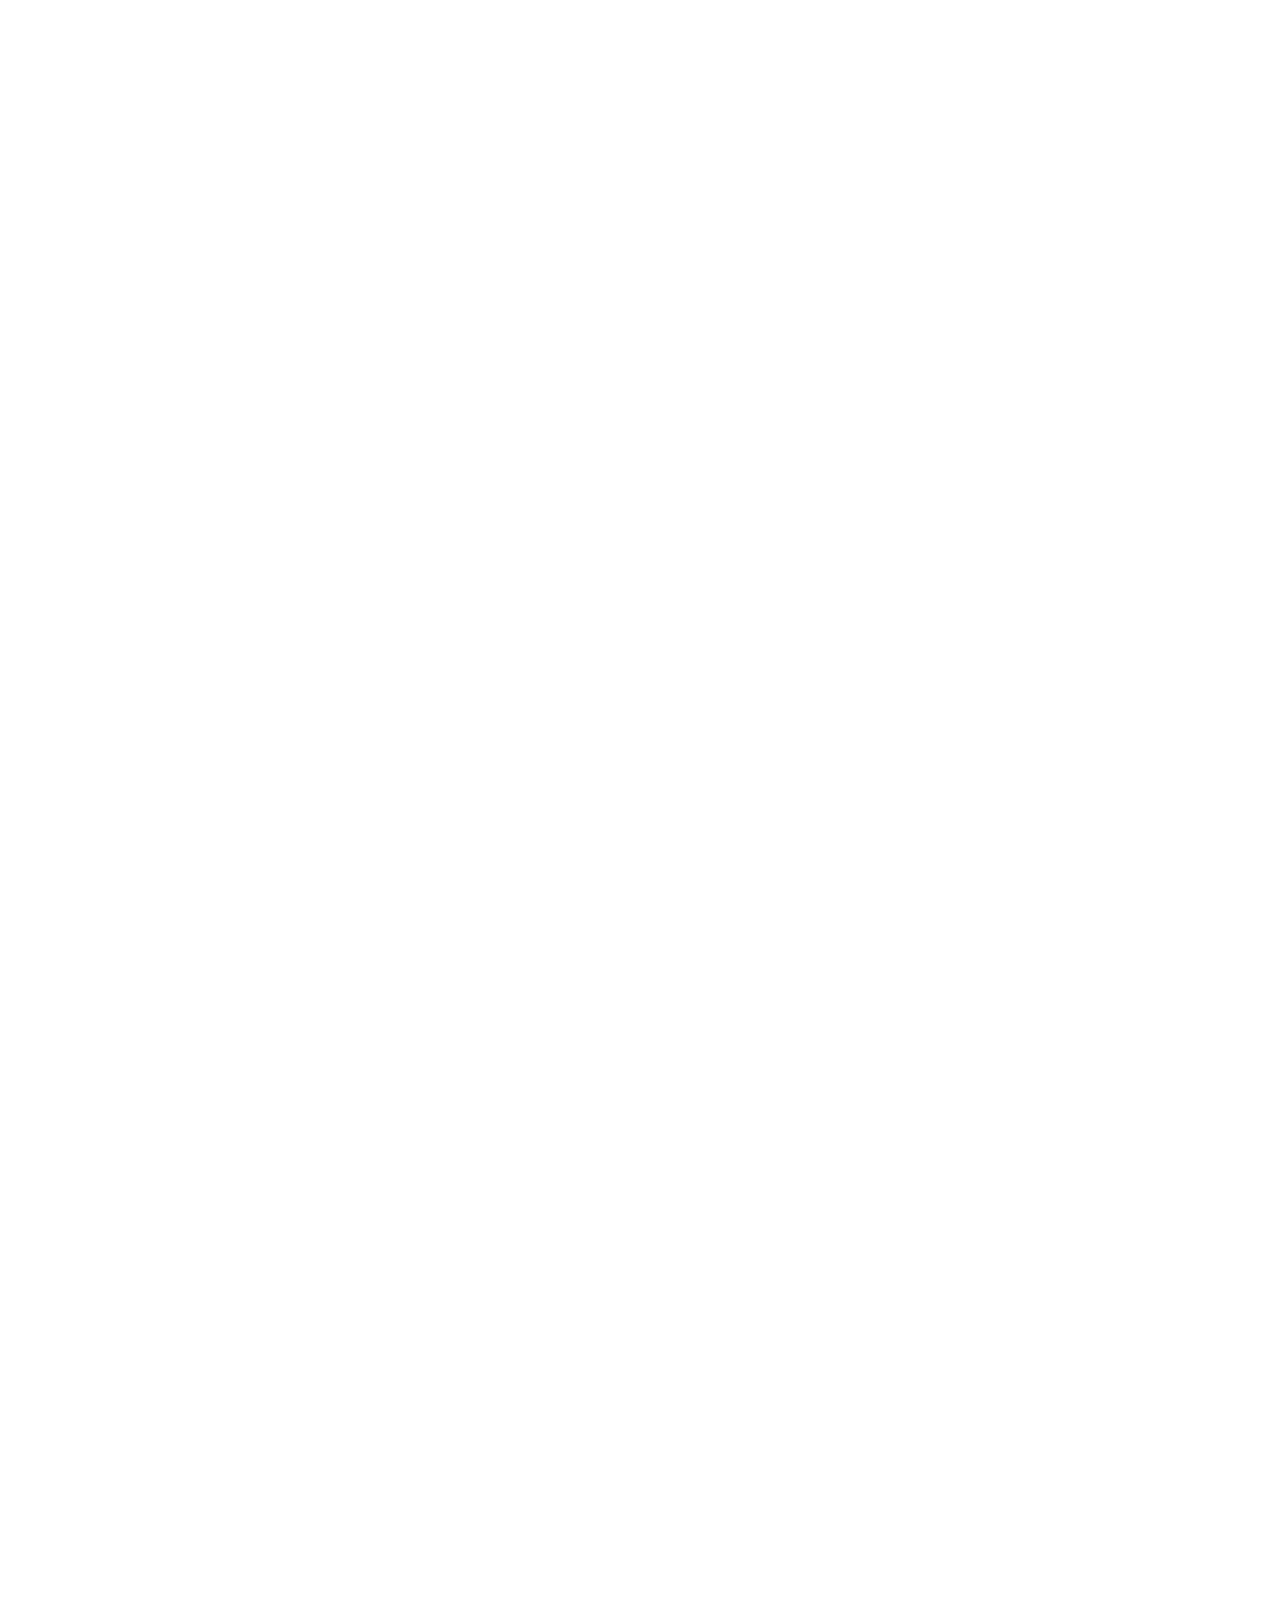
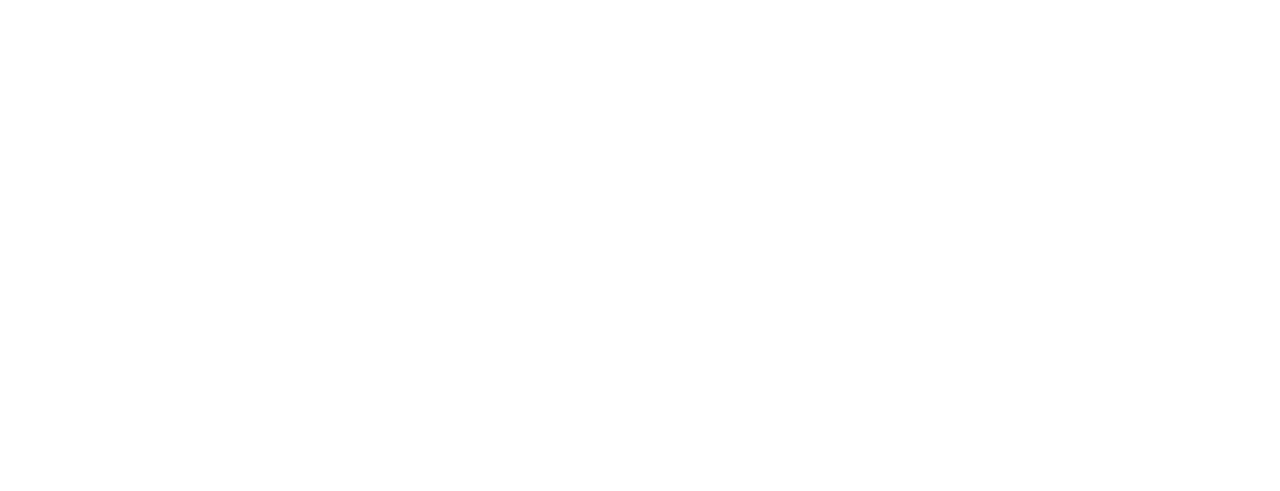
==== commit cc41ceec: "Add files via upload" ====
--- a/2021Portfolio/index.html
+++ b/2021Portfolio/index.html
@@ -2,7 +2,19 @@
 <html lang="ko" dir="ltr">
   <head>
     <meta charset="utf-8">
-    <title>Portfolio</title>
+    <!-- 미리보기 될 이미지 -->
+    <meta property="og:image" content="img/preview.png"> //미리보기 될 이미지
+    <!-- 미리보기 될 이미지 -->
+    <!-- 타이틀 -->
+    <meta property="og:title" content="2018-2021「Master Key.」Portfolio by Lee Ji Eun">
+    <!-- 타이틀 -->
+    <!-- 설명 -->
+    <meta property="og:description" content="2018-2021「Master Key.」Portfolio">
+    <!-- 설명 -->
+    <link rel="shortcut icon" href="/favicon.ico" type="image/x-icon">
+<link rel="icon" href="/favicon.ico" type="image/x-icon">
+<link rel="icon" href="./favicon.ico" type="image/x-icon" sizes="16x16">
+    <title>2021 Portfolio</title>
     <link rel="preconnect" href="https://fonts.googleapis.com">
 <link rel="preconnect" href="https://fonts.gstatic.com" crossorigin>
 <link href="https://fonts.googleapis.com/css2?family=Montserrat:wght@700&display=swap" rel="stylesheet">
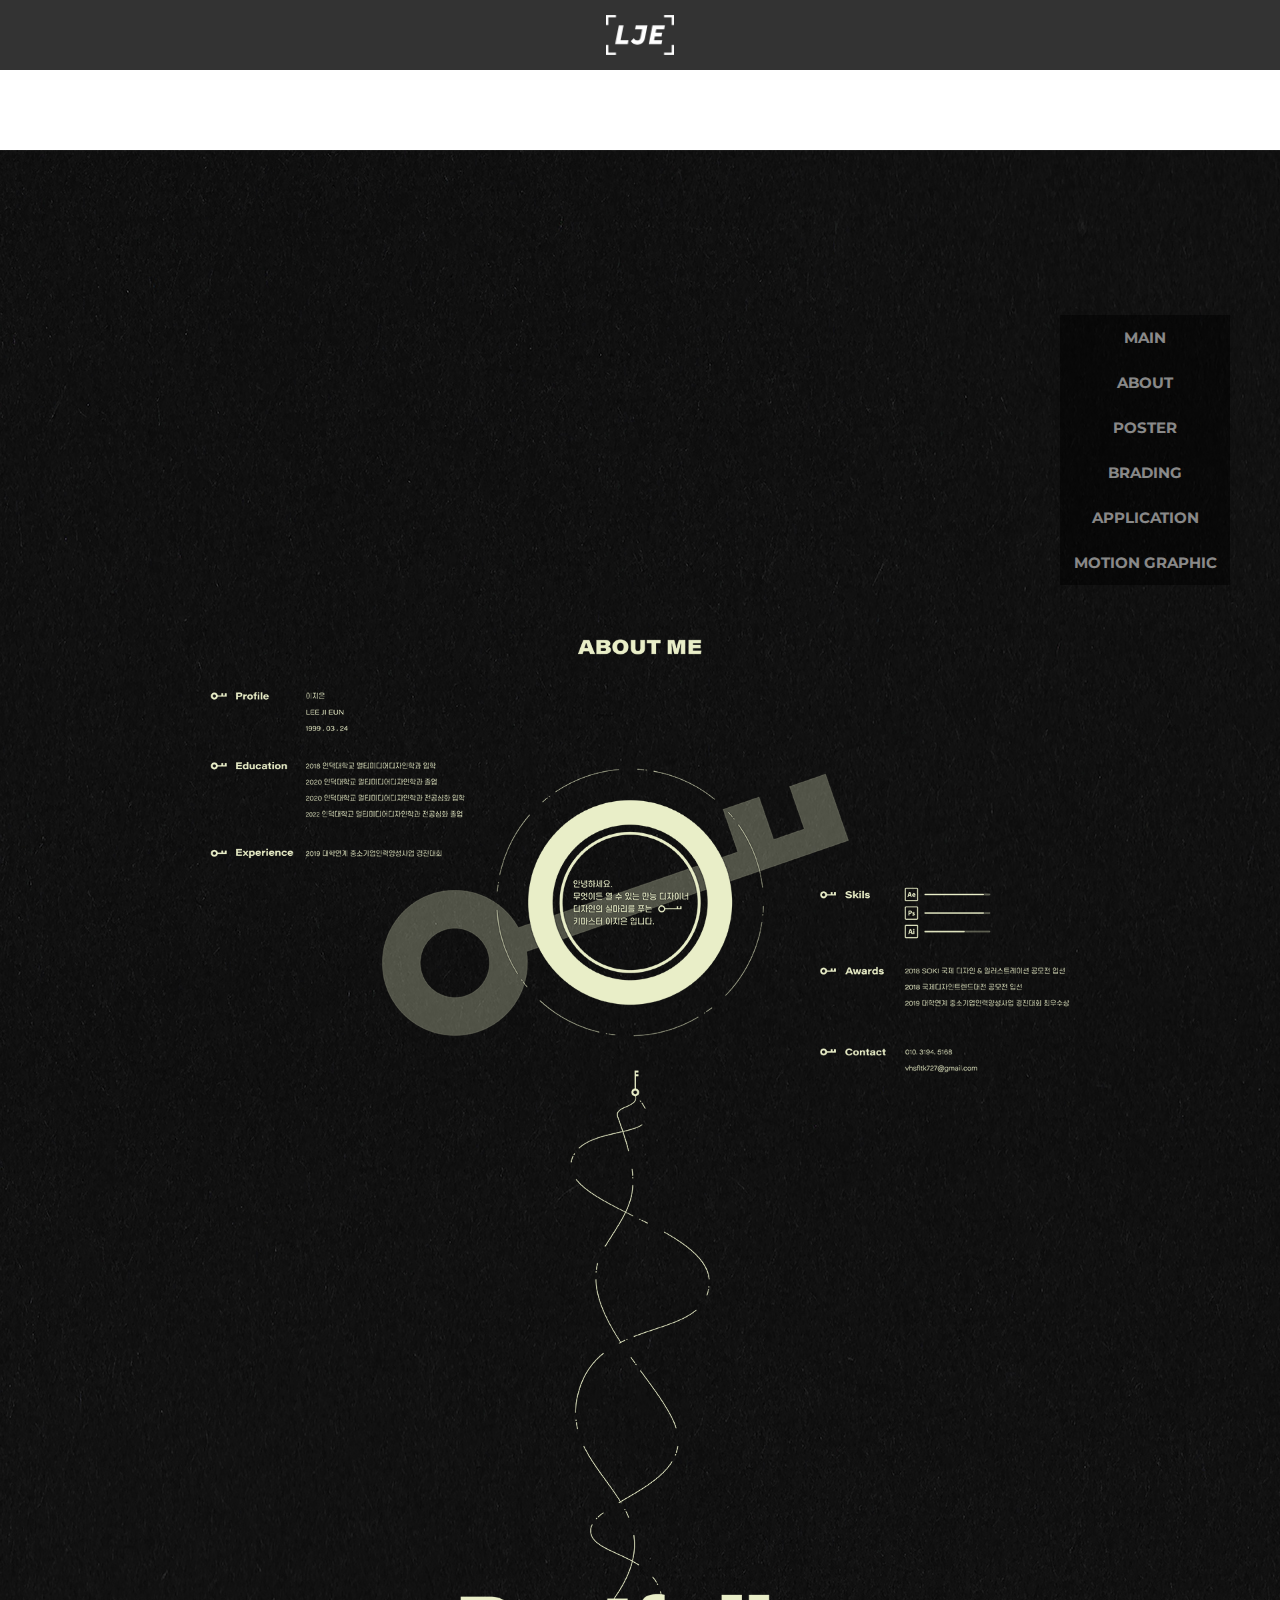
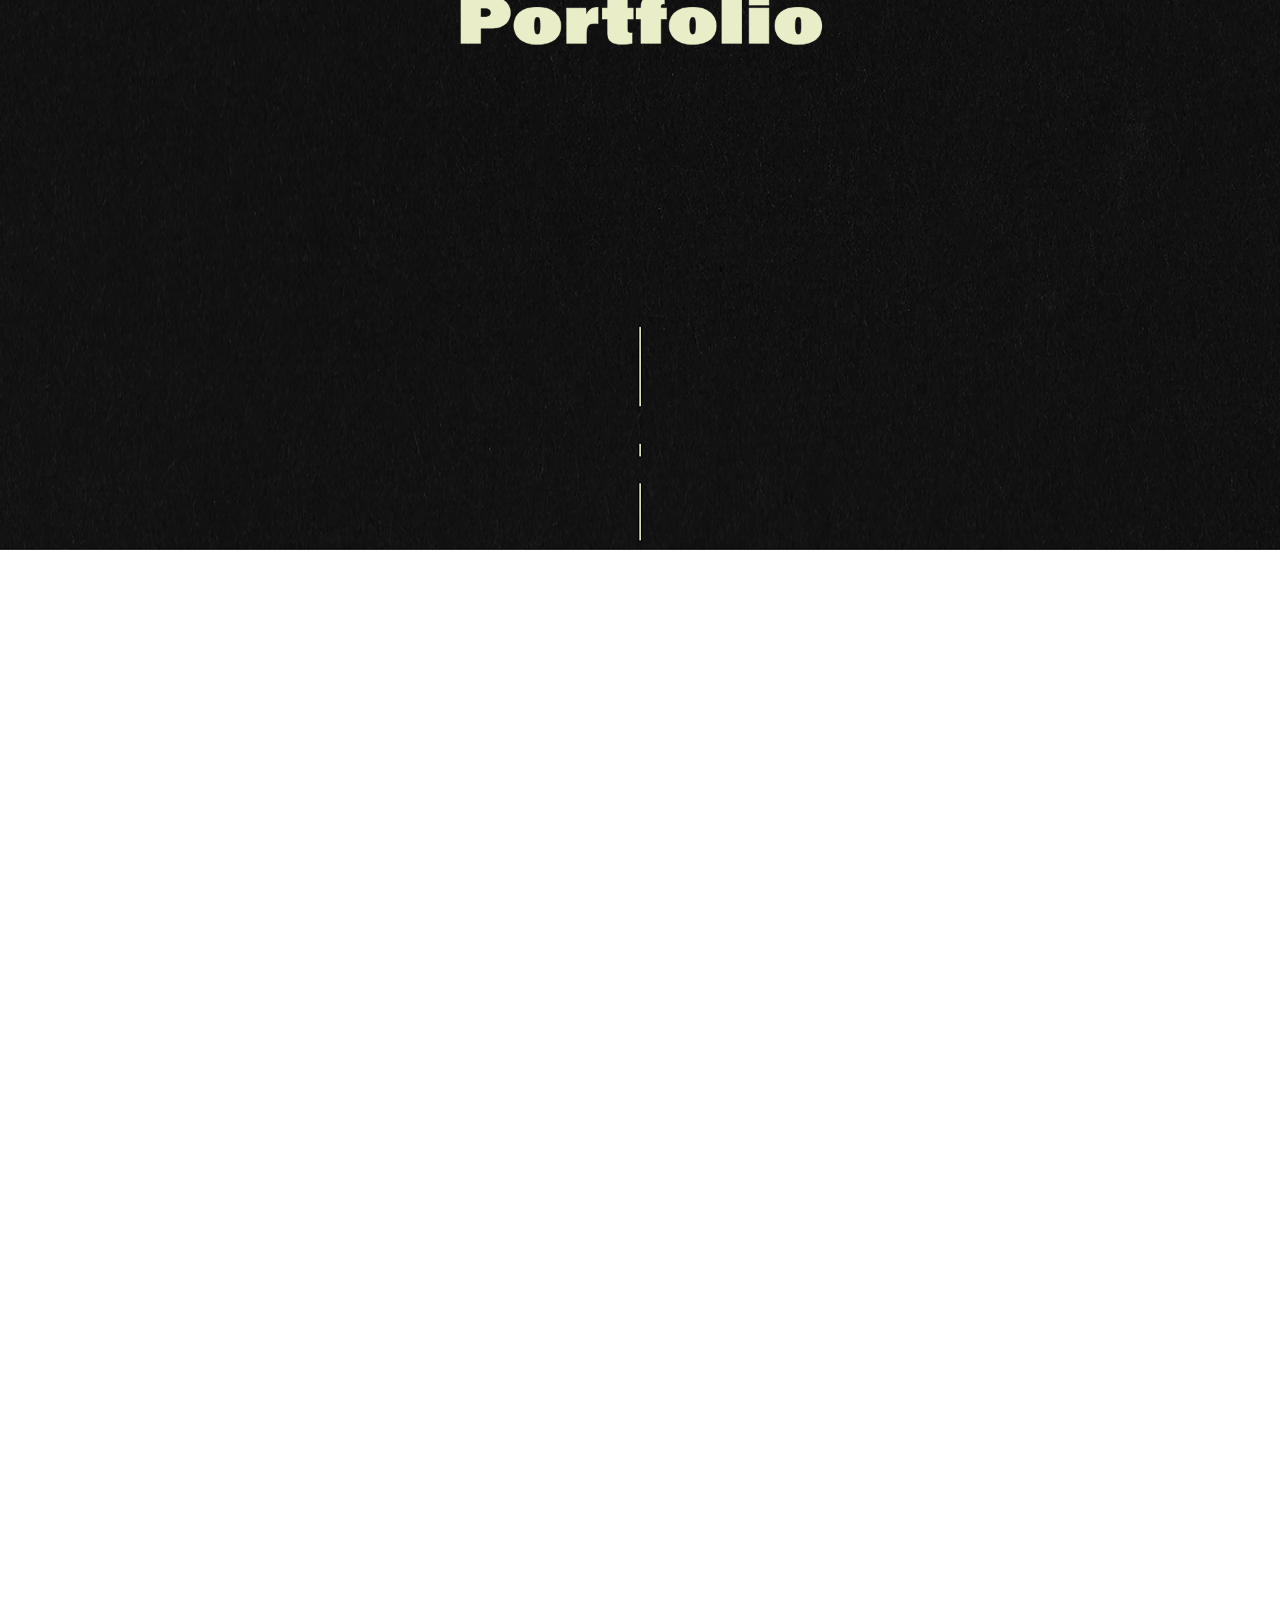
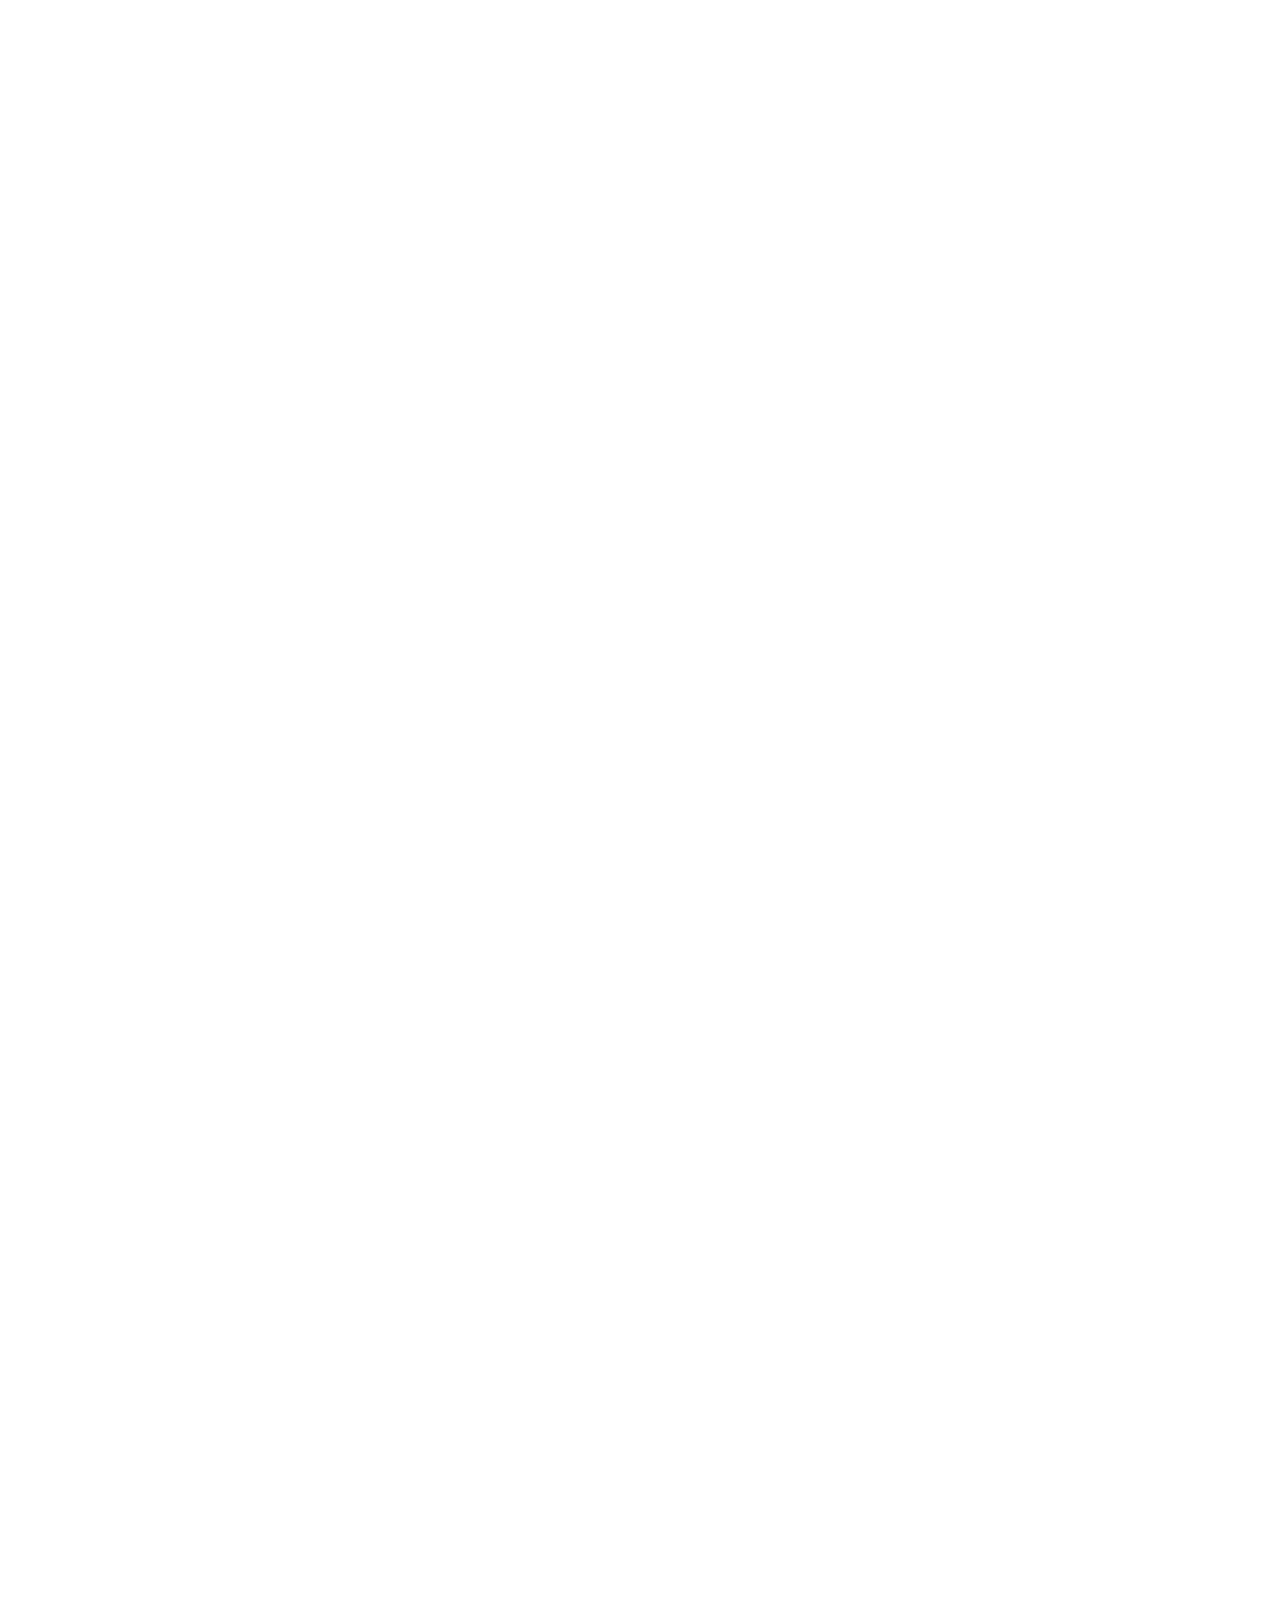
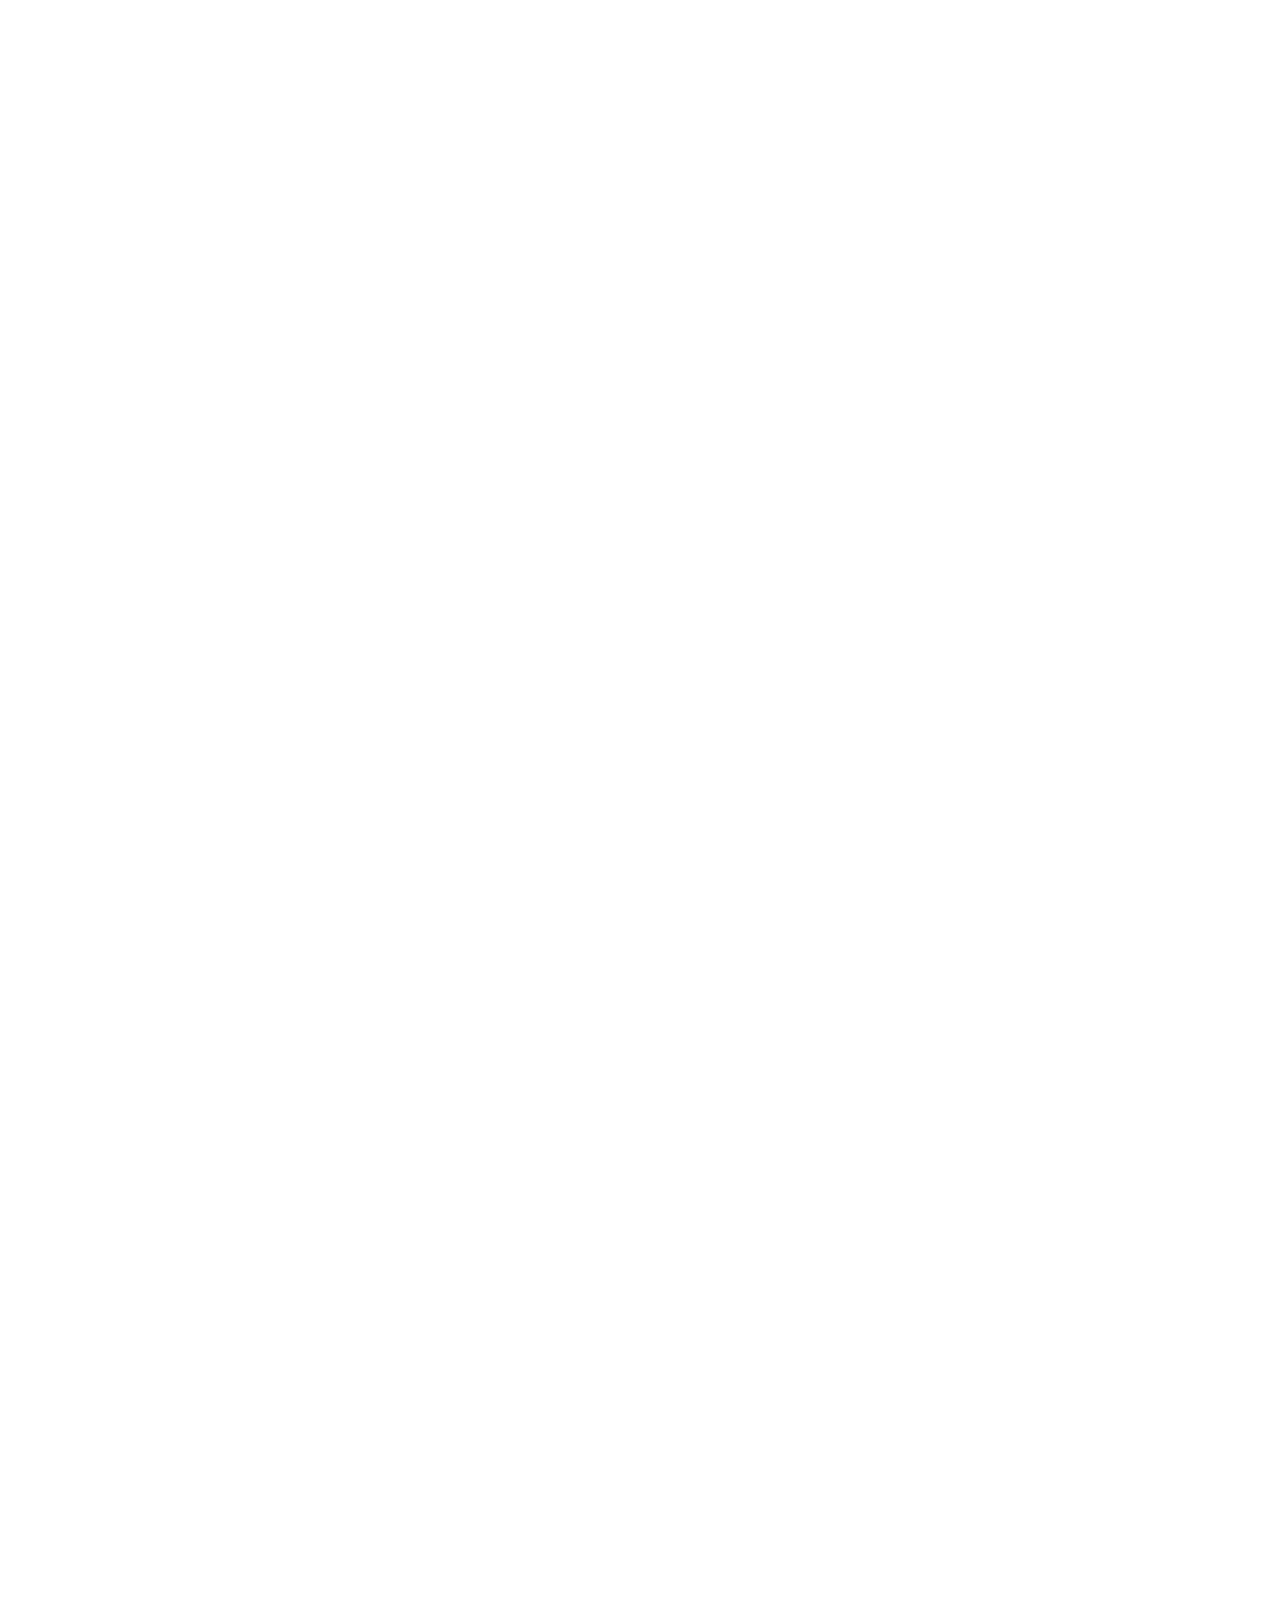
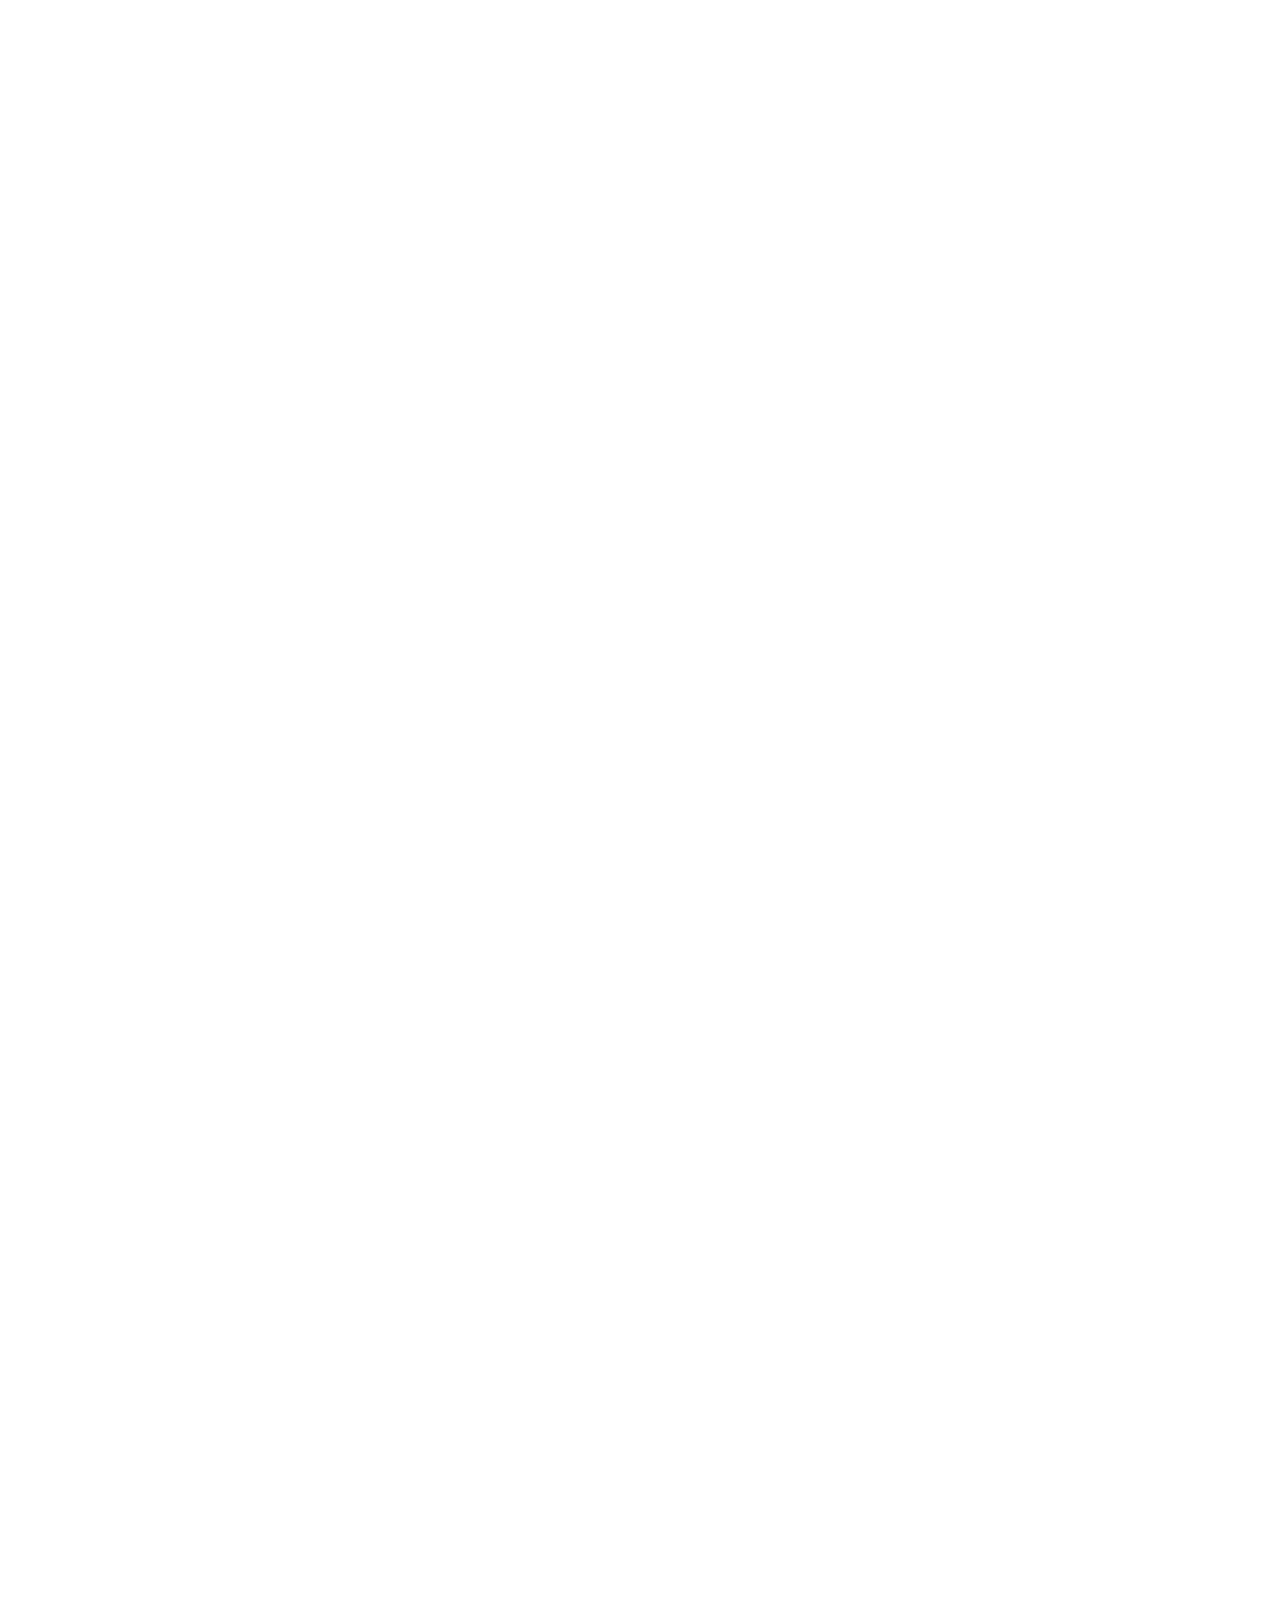
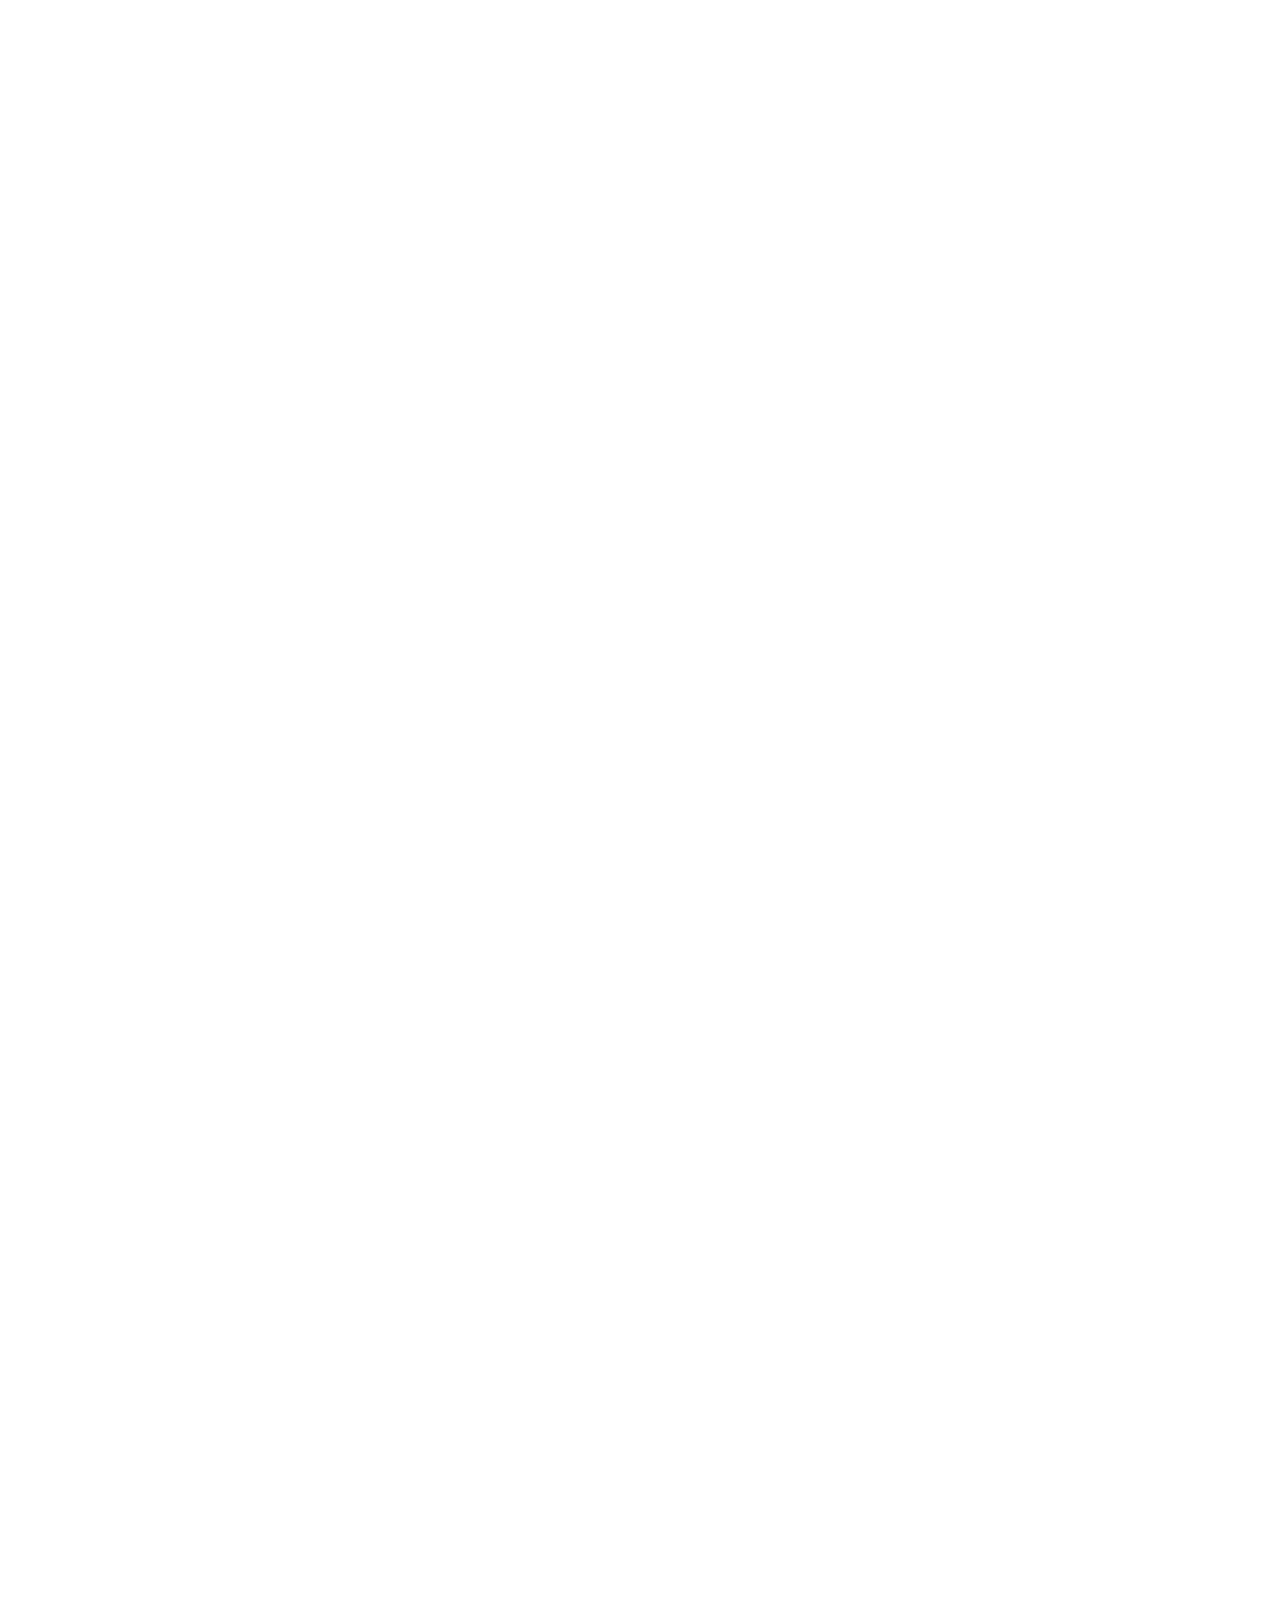
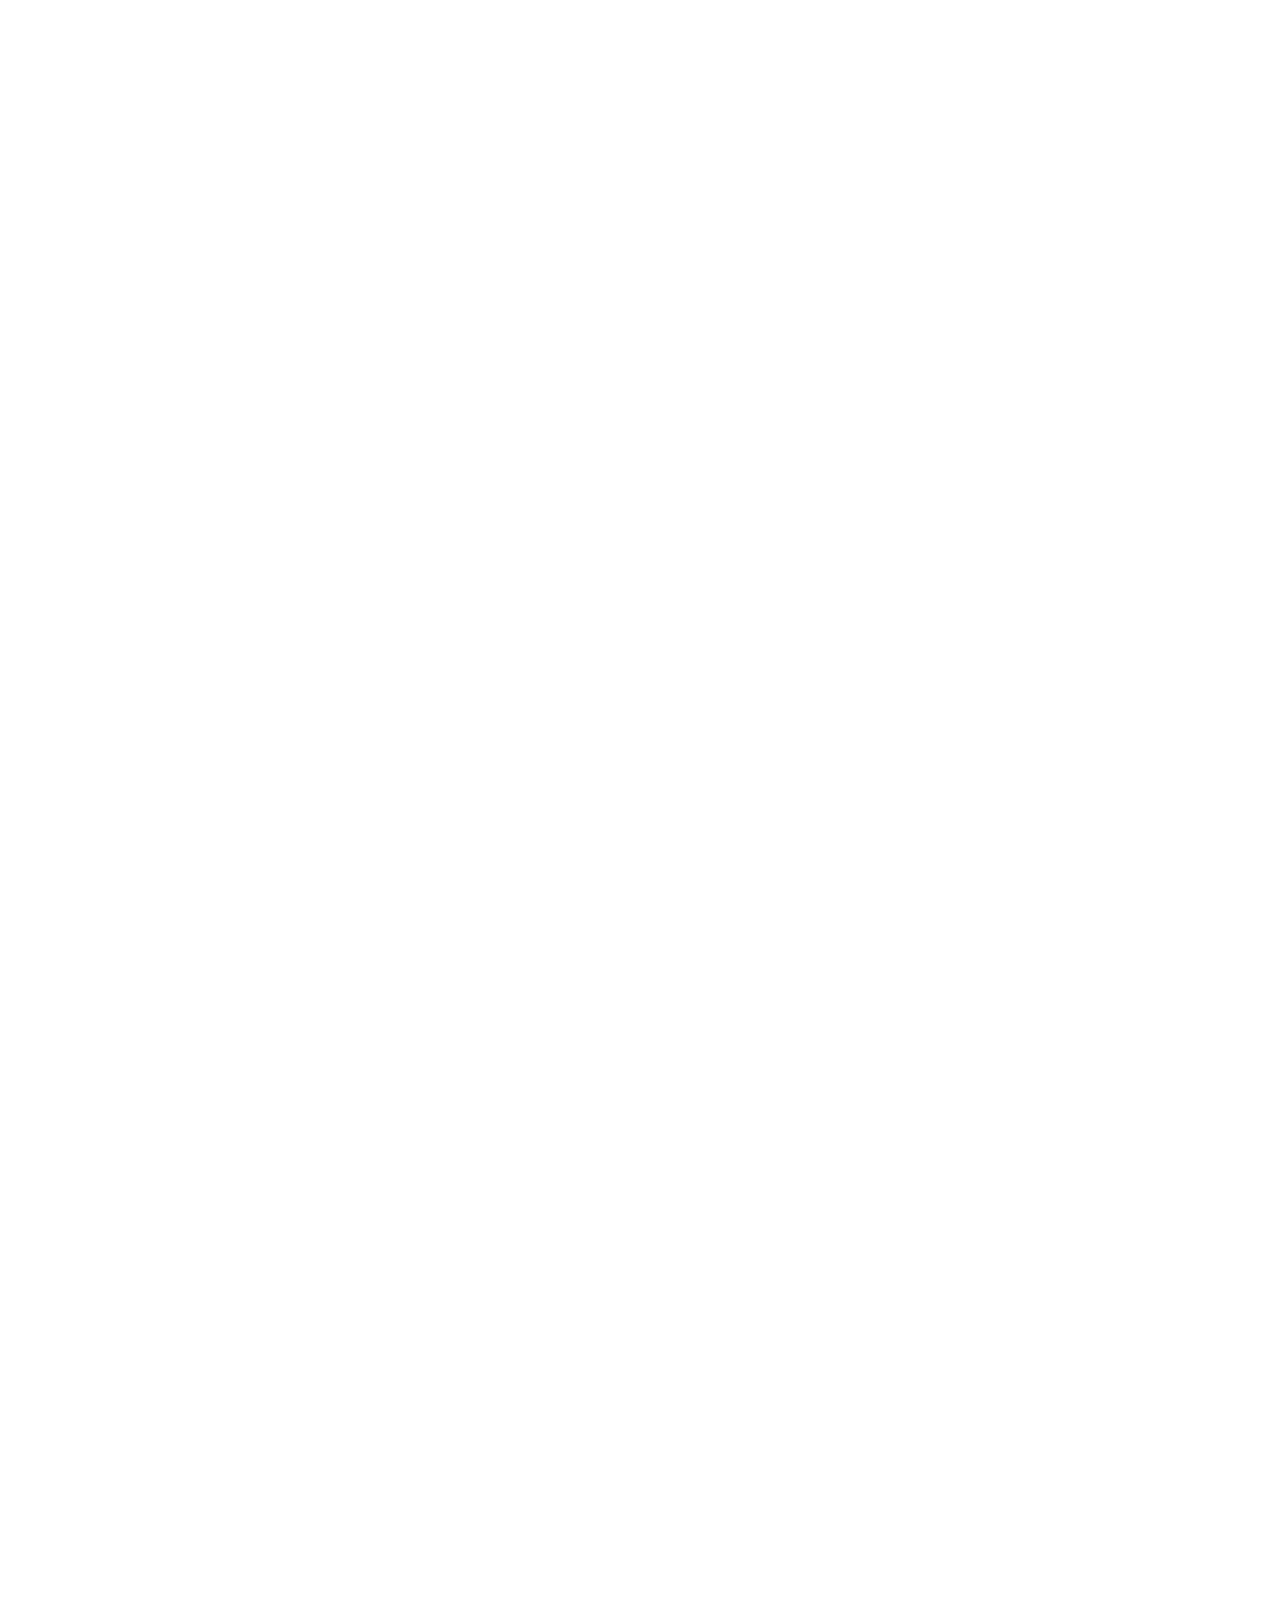
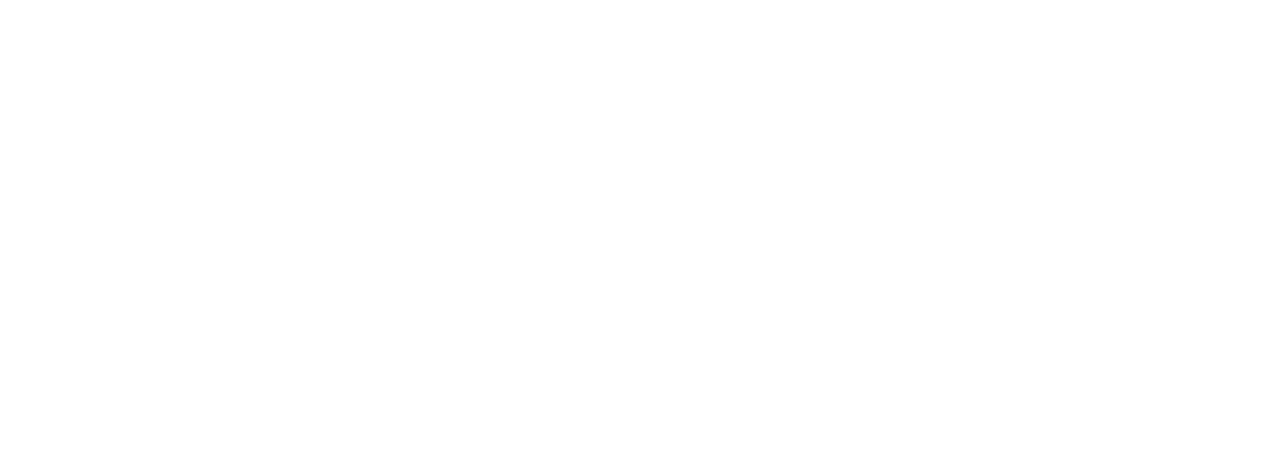
==== commit 263ba9ce: "Add files via upload" ====
--- a/2021Portfolio/index.html
+++ b/2021Portfolio/index.html
@@ -3,7 +3,7 @@
   <head>
     <meta charset="utf-8">
     <!-- 미리보기 될 이미지 -->
-    <meta property="og:image" content="img/preview.png"> //미리보기 될 이미지
+    <meta property="og:image" content="img/main.png">
     <!-- 미리보기 될 이미지 -->
     <!-- 타이틀 -->
     <meta property="og:title" content="2018-2021「Master Key.」Portfolio by Lee Ji Eun">
@@ -12,9 +12,9 @@
     <meta property="og:description" content="2018-2021「Master Key.」Portfolio">
     <!-- 설명 -->
     <link rel="shortcut icon" href="/favicon.ico" type="image/x-icon">
-<link rel="icon" href="/favicon.ico" type="image/x-icon">
-<link rel="icon" href="./favicon.ico" type="image/x-icon" sizes="16x16">
-    <title>2021 Portfolio</title>
+    <link rel="icon" href="/favicon.ico" type="image/x-icon">
+    <link rel="icon" href="./favicon.ico" type="image/x-icon" sizes="16x16">
+    <title>2018-2021「Master Key.」Portfolio by Lee Ji Eun</title>
     <link rel="preconnect" href="https://fonts.googleapis.com">
 <link rel="preconnect" href="https://fonts.gstatic.com" crossorigin>
 <link href="https://fonts.googleapis.com/css2?family=Montserrat:wght@700&display=swap" rel="stylesheet">
@@ -27,7 +27,7 @@
   </head>
   <body>
 
-    <!-- partial:index.partial.html -->
+    <!-- 사이드 네비 -->
 
     <div class="bubbles"></div>
     <div class="container">
@@ -42,31 +42,31 @@
         </ul>
       </div>
     </div>
-    <!-- partial -->
+    <!-- 사이드 네비 -->
       <script  src="./script.js"></script>
 
-    <!--logo-->
+    <!--LOGO TOP-->
     <div class="cont01">
       <div class="cont01_sub">
       <img class="cont01_sub" src="img/logo.png" alt="" >
       </div>
     </div>
 
-    <!--비디오-->
+    <!--ㅡMAIN-->
     <div id="cont02">
       <video autoplay muted loop>
           <source src="img/main.mp4" type="video/mp4">
         </video>
     </div>
 
-    <!--ABOUT BG LINE-->
+    <!--ABOUT-->
     <div id="bg_about">
         <img class="about" data-aos="fade-up"
      data-aos-easing="ease-out-cubic"
      data-aos-duration="1000" src="img/about.png" alt="">
       </div>
 
-      <!--ABOUT BG LINE-->
+        <!--POSTER-->
       <div id="bg_poster" data-aos="fade-up"
    data-aos-easing="ease-out-cubic"
    data-aos-duration="1000">
@@ -75,7 +75,7 @@
        data-aos-duration="1000" src="img/poster.png" alt="">
         </div>
 
-        <!--ABOUT BG LINE-->
+        <!--BRADING-->
         <div id="bg_bi" data-aos="fade-up"
      data-aos-easing="ease-out-cubic"
      data-aos-duration="1000">
@@ -84,7 +84,7 @@
          data-aos-duration="1000" src="img/bi.png" alt="">
           </div>
 
-          <!--ABOUT BG LINE-->
+          <!--APPLICATION-->
           <div id="bg_app" data-aos="fade-up"
        data-aos-easing="ease-out-cubic"
        data-aos-duration="1000">
@@ -93,7 +93,7 @@
            data-aos-duration="1000" src="img/app.png" alt="">
             </div>
 
-            <!--ABOUT BG LINE-->
+            <!--MOTION GRAPHIC-->
             <div id="bg_motion" data-aos="fade-up"
          data-aos-easing="ease-out-cubic"
          data-aos-duration="1000">
